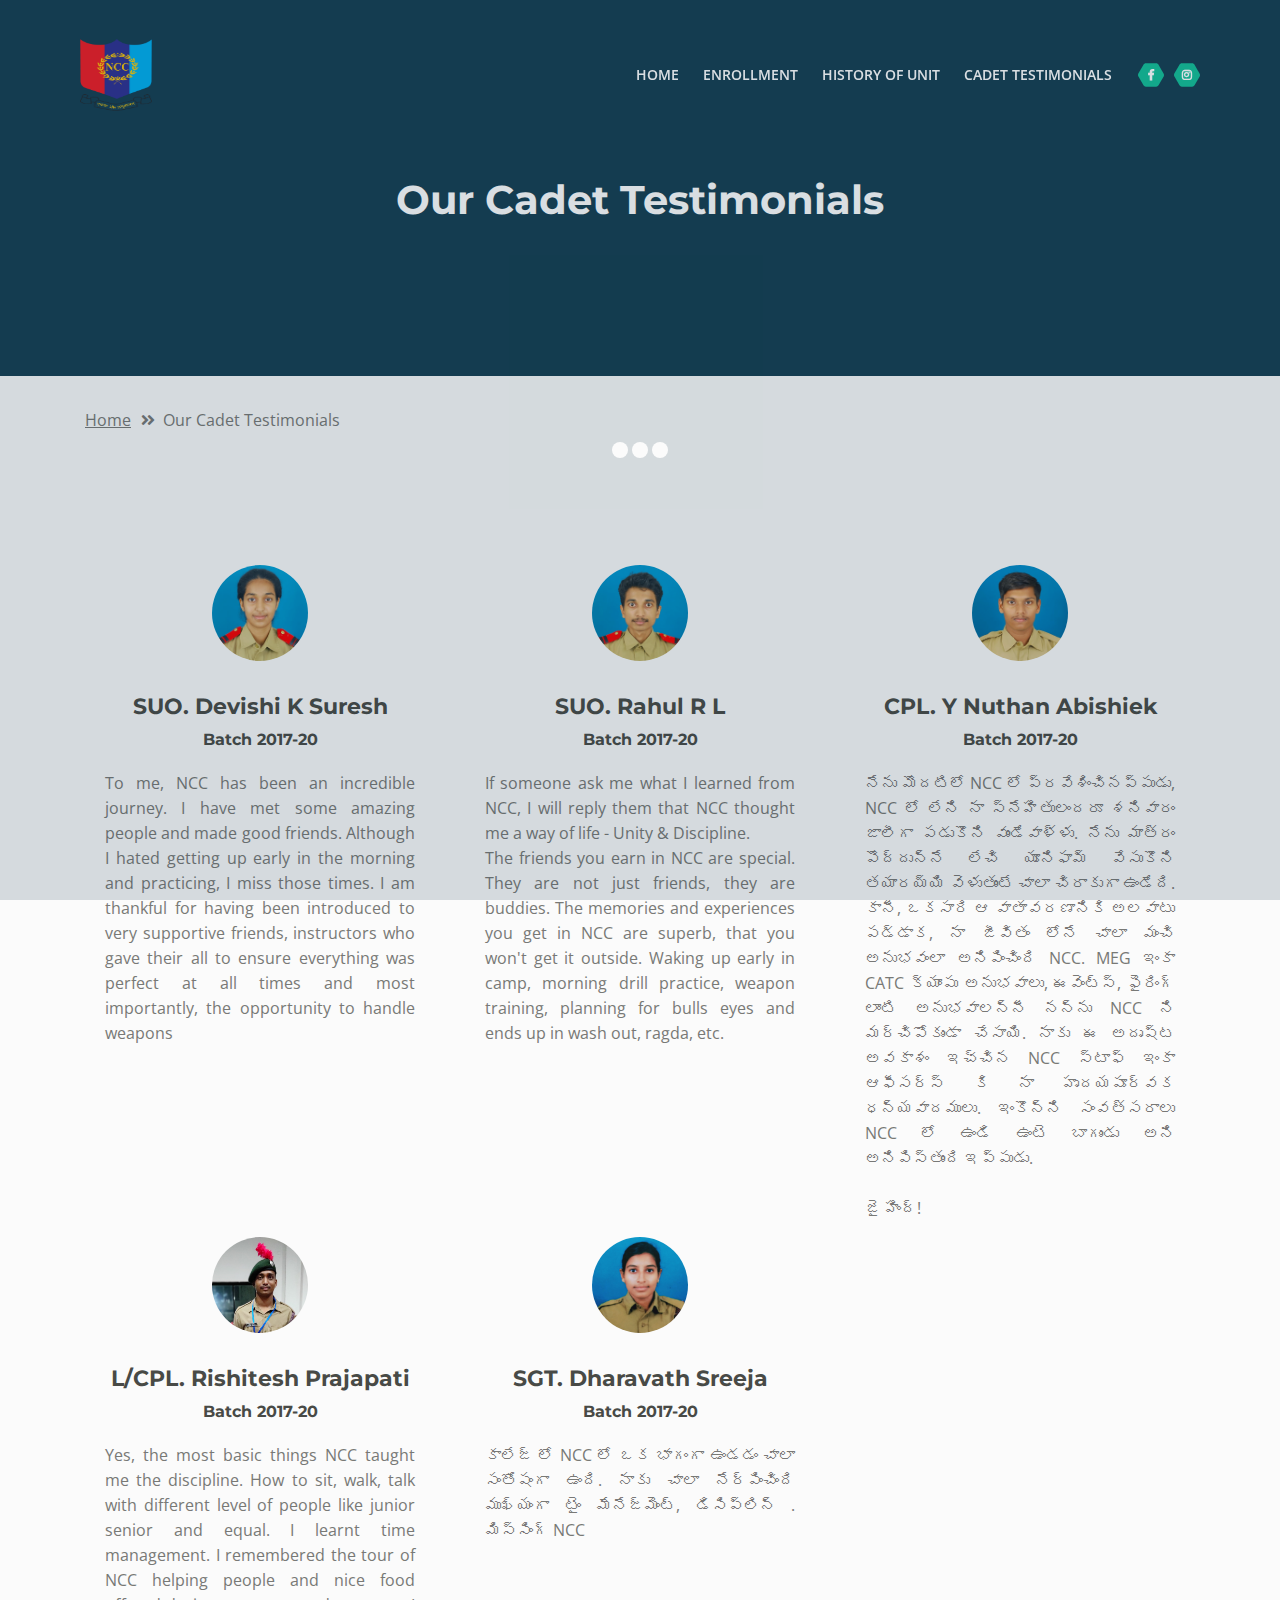
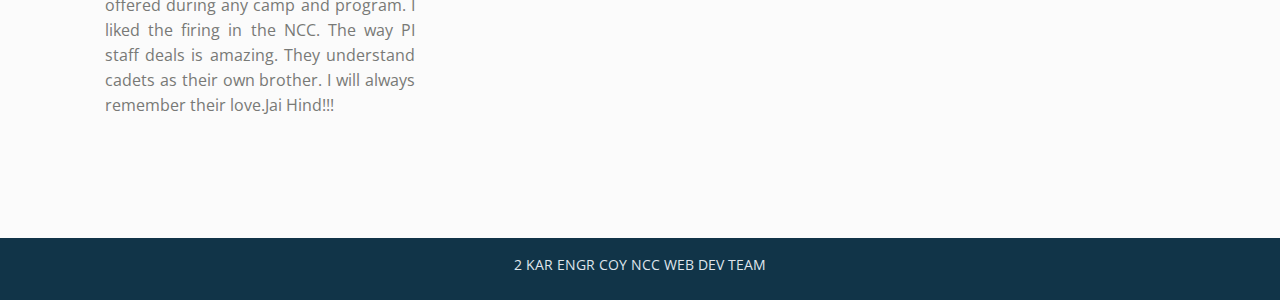
==== Cadet-Testimonials.html @ 1d601ca0 "Saved back again" ====
<!DOCTYPE html>
<html lang="en">
<head>
    <meta charset="utf-8">
    <meta name="viewport" content="width=device-width, initial-scale=1, shrink-to-fit=no">
    
    <!-- SEO Meta Tags -->
    <meta name="description" content="2 KAR ENGR COY NCC is the NCC unit stationed at NITK Surathkal.">
    <meta name="author" content="2 KAR ENGR COY NCC-WEB DEV TEAM">

    <!-- OG Meta Tags to improve the way the post looks when you share the page on LinkedIn, Facebook, Google+ -->
	<meta property="og:site_name" content="" /> <!-- website name -->
	<meta property="og:site" content="" /> <!-- website link -->
	<meta property="og:title" content=""/> <!-- title shown in the actual shared post -->
	<meta property="og:description" content="" /> <!-- description shown in the actual shared post -->
	<meta property="og:image" content="" /> <!-- image link, make sure it's jpg -->
	<meta property="og:url" content="" /> <!-- where do you want your post to link to -->
	<meta property="og:type" content="article" />

    <!-- Website Title -->
    <title>2 KAR ENGR COY NCC</title>
    
    <!-- Styles -->
    <link href="https://fonts.googleapis.com/css?family=Montserrat:500,700&display=swap&subset=latin-ext" rel="stylesheet">
    <link href="https://fonts.googleapis.com/css?family=Open+Sans:400,400i,600&display=swap&subset=latin-ext" rel="stylesheet">
    <link href="css/bootstrap.css" rel="stylesheet">
    <link href="css/fontawesome-all.css" rel="stylesheet">
    <link href="css/swiper.css" rel="stylesheet">
	<link href="css/magnific-popup.css" rel="stylesheet">
	<link href="css/styles.css" rel="stylesheet">
	
	<!-- Favicon  -->
    <link rel="icon" href="images/ncc.png">
</head>
<body data-spy="scroll" data-target=".fixed-top">
    
    <!-- Preloader -->
	<div class="spinner-wrapper">
        <div class="spinner">
            <div class="bounce1"></div>
            <div class="bounce2"></div>
            <div class="bounce3"></div>
        </div>
    </div>
    <!-- end of preloader -->
    

<!-- Navbar -->
    <nav class="navbar navbar-expand-md navbar-dark navbar-custom fixed-top">
        <!-- Text Logo - Use this if you don't have a graphic logo -->
        <!-- <a class="navbar-brand logo-text page-scroll" href="index.html">Aria</a> -->

        <!-- Image Logo -->
        <a class="navbar-brand logo-image" href="index.html"><img src="images/ncc.png" alt="alternative"></a>
        
        <!-- Mobile Menu Toggle Button -->
        <button class="navbar-toggler" type="button" data-toggle="collapse" data-target="#navbarsExampleDefault" aria-controls="navbarsExampleDefault" aria-expanded="false" aria-label="Toggle navigation">
            <span class="navbar-toggler-awesome fas fa-bars"></span>
            <span class="navbar-toggler-awesome fas fa-times"></span>
        </button>
        <!-- end of mobile menu toggle button -->

        <div class="collapse navbar-collapse" id="navbarsExampleDefault">
            <ul class="navbar-nav ml-auto">
                <li class="nav-item">
                    <a class="nav-link page-scroll" href="index.html">HOME </a>
                </li>
 
                
                <li class="nav-item">
                    <a class="nav-link page-scroll" href="https://nccnitk.github.io/pages/enrollment.html">ENROLLMENT</a>
                </li>
                <li class="nav-item">
                    <a class="nav-link page-scroll" href="history.html">HISTORY OF UNIT</a>
                </li>
               
                <li class="nav-item">
                    <a class="nav-link page-scroll" href="Cadet-Testimonials.html">CADET TESTIMONIALS<span class="sr-only">(current)</span></a>
                </li>

            </ul>
          <span class="nav-item social-icons">
                <span class="fa-stack">
                    <a href="https://www.facebook.com/2-Kar-Engr-Coy-NCC-102433731543988/">
                        <span class="hexagon"></span>
                        <i class="fab fa-facebook-f fa-stack-1x"></i>
                    </a>
                </span>
                <span class="fa-stack">
                    <a href="https://instagram.com/2_kar_engr_coy_nitk?igshid=dof2pknwsvzq">
                        <span class="hexagon"></span>
                        <i class="fab fa-instagram fa-stack-1x"></i>
                    </a>
                </span>
            </span>
        </div>
    </nav> <!-- end of navbar -->
    <!-- end of navbar -->


    <!-- Header -->
    <header id="header" class="ex-header">
        <div class="container">
            <div class="row">
                <div class="col-md-12">
                    <h1>Our Cadet Testimonials</h1>
                </div> <!-- end of col -->
            </div> <!-- end of row -->
        </div> <!-- end of container -->
    </header> <!-- end of ex-header -->
    <!-- end of header -->


    <!-- Breadcrumbs -->
    <div class="ex-basic-1">
        <div class="container">
        <div class="row">
        <div class="col-lg-12">
        <div class="breadcrumbs">
        <a href="index.html">Home</a><i class="fa fa-angle-double-right"></i><span>Our Cadet Testimonials</span>
        </div> <!-- end of breadcrumbs -->
        </div> <!-- end of col -->
        </div> <!-- end of row -->
        </div> <!-- end of container -->
        </div> <!-- end of ex-basic-1 -->
        <!-- end of breadcrumbs -->
        <div class = slider>
        <div class="container">
        <div class="row">
        <div class="col-lg-4">
        <div class="swiper-slide">
        <div class="card">
        <img class="card-image" src="images/DEVISHI.jpg" alt="alternative">
        <div class="testimonial-author" style="text-align: center"><h3><br>SUO. Devishi K Suresh</h3></div>
        <div class="testimonial-author" style="text-align: center">Batch 2017-20</div>
        <div class="card-body">
        <div class="testimonial-text" style="text-align: justify"><p>To me, NCC has been an incredible journey. I have met some amazing people and made good friends. Although I hated getting up early in the morning and practicing, I miss those times. I am thankful for having been introduced to very supportive friends, instructors who gave their all to ensure everything was perfect at all times and most importantly, the opportunity to handle weapons</p></div>
        </div>
        </div>
        </div>
        </div><!-- end of col -->
        <div class="col-lg-4">
        <div class="swiper-slide">
        <div class="card">
        <img class="card-image" src="images/RAHUL_R_L-.jpg" alt="alternative">
        <div class="testimonial-author" style="text-align: center"><h3><br>SUO. Rahul R L</h3></div>
        <div class="testimonial-author" style="text-align: center">Batch 2017-20</div>
        <div class="card-body">
        <div class="testimonial-text" style="text-align: justify"><p>If someone ask me what I learned from NCC, I will reply them that NCC thought me a way of life - Unity & Discipline.<br>
        The friends you earn in NCC are special. They are not just friends, they are buddies. The memories and experiences you get in NCC are superb, that you won't get it outside. Waking up early in camp, morning drill practice, weapon training, planning for bulls eyes and ends up in wash out, ragda, etc.</p></div>
        </div>
        </div>
        </div>
        </div>
        <div class="col-lg-4">
        <div class="swiper-slide">
        <div class="card">
        <img class="card-image" src="images/Nuthan%20Abishiek.jpg"ḍ alt="alternative">
        <div class="testimonial-author" style="text-align: center"><h3><br>CPL. Y Nuthan Abishiek</h3></div>
        <div class="testimonial-author" style="text-align: center">Batch 2017-20</div>
        <div class="card-body">
        <div class="testimonial-text" style="text-align: justify"><p>నేను మొదటిలో NCC లో ప్రవేశించినప్పుడు, NCC లో లేని నా స్నేహితులందరూ శనివారం జాలీగా పడుకొని వుండేవాళ్ళు. నేను మాత్రం పొద్దున్నే లేచి యూనిఫామ్ వేసుకొని తయారయ్యి వెళుతుంటే చాలా చిరాకుగా ఉండేది. కానీ, ఒకసారి ఆ వాతావరణానికి అలవాటు పడ్డాక, నా జీవితం లోనే చాలా మంచి అనుభవంలా అనిపించింది NCC. MEG ఇంకా CATC క్యాంపు అనుభవాలు, ఈవెంట్స్, ఫైరింగ్ లాంటి అనుభవాలన్నీ నన్ను NCC ని మర్చిపోకుండా చేసాయి. నాకు ఈ అదృష్ట అవకాశం ఇచ్చిన NCC స్టాఫ్ ఇంకా ఆఫీసర్స్ కి నా హృదయపూర్వక ధన్యవాదములు. ఇంకొన్ని సంవత్సరాలు NCC లో ఉండి ఉంటె బాగుండు అని అనిపిస్తుంది ఇప్పుడు.<br><br>
        
         జై హింద్!</p></div>
        </div>
        </div>
        </div>
        </div>
        <div class="col-lg-4">
        <div class="swiper-slide">
        <div class="card">
        <img class="card-image" src="images/Rishitesh%20Prajapati.jpg" alt="alternative">
        <div class="testimonial-author" style="text-align: center"><h3><br>L/CPL. Rishitesh Prajapati </h3></div>
        <div class="testimonial-author" style="text-align: center">Batch 2017-20</div>
        <div class="card-body">
        <div class="testimonial-text" style="text-align: justify"><p>Yes, the most basic things NCC taught me the discipline. How to sit, walk, talk with different level of people like junior senior and equal. I learnt time management. I remembered the tour of NCC helping people and nice food offered during any camp and program. I liked the firing in the NCC. The way PI staff deals is amazing. They understand cadets as their own brother. I will always remember their love.Jai Hind!!!</p></div>
        </div>
        </div>
        </div>
        </div>
        <div class="col-lg-4">
        <div class="swiper-slide">
        <div class="card">
        <img class="card-image" src="images/Dharavath%20Sreeja.jpg" alt="alternative">
        <div class="testimonial-author" style="text-align: center"><h3><br>SGT. Dharavath Sreeja</h3></div>
        <div class="testimonial-author" style="text-align: center">Batch 2017-20</div>
        <div class="card-body">
        <div class="testimonial-text" style="text-align: justify"><p>కాలేజ్ లో NCC లో ఒక భాగంగా ఉండడం చాలా సంతోషంగా ఉంది. నాకు చాలా నేర్పించింది ముఖ్యంగా టైం మేనేజ్మెంట్, డిసిప్లిన్ . మిస్సింగ్ NCC</p></div>
        </div>
        </div>
        </div>
        </div>
        </div> <!-- enf of row -->
        </div> <!-- end of container -->
        </div>
    <!-- Footer -->
       <!-- Copyright -->
    <div class="copyright">
        <div class="container">
            <div class="row">
                <div class="col-lg-12">
                    <p class="p-small"><a href="cadetpage.html">2 KAR ENGR COY NCC WEB DEV TEAM</a></p>
                </div> <!-- end of col -->
            </div> <!-- enf of row -->
        </div> <!-- end of container -->
    </div> <!-- end of copyright --> 
    <!-- end of copyright -->

    
    <!-- Scripts -->
    <script src="js/jquery.min.js"></script> <!-- jQuery for Bootstrap's JavaScript plugins -->
    <script src="js/popper.min.js"></script> <!-- Popper tooltip library for Bootstrap -->
    <script src="js/bootstrap.min.js"></script> <!-- Bootstrap framework -->
    <script src="js/jquery.easing.min.js"></script> <!-- jQuery Easing for smooth scrolling between anchors -->
    <script src="js/swiper.min.js"></script> <!-- Swiper for image and text sliders -->
    <script src="js/jquery.magnific-popup.js"></script> <!-- Magnific Popup for lightboxes -->
    <script src="js/morphext.min.js"></script> <!-- Morphtext rotating text in the header -->
    <script src="js/isotope.pkgd.min.js"></script> <!-- Isotope for filter -->
    <script src="js/validator.min.js"></script> <!-- Validator.js - Bootstrap plugin that validates forms -->
    <script src="js/scripts.js"></script> <!-- Custom scripts -->
</body>
</html>
---- css/styles.css ----
/* Template: Aria - Business HTML Landing Page Template
   Author: Inovatik
   Created: Jul 2019
   Description: Master CSS file
*/

/*****************************************
Table Of Contents:

01. General Styles
02. Preloader
03. Navigation
04. Header
05. Intro
06. Description
07. Services
08. Details 1
09. Details 2
10. Testimonials
11. Call Me
12. Projects
13. Project Lightboxes
14. Team
15. About
16. Contact
17. Footer
18. Copyright
19. Back To Top Button
20. Extra Pages
21. Media Queries
******************************************/

/*****************************************
Colors:

- Backgrounds - light gray #fbfbfb
- Background - dark blue #153e52
- Backgrounds navbar, footer - dark gray #113448
- Buttons, bullets, icons - green #14bf98
- Headings text - black #484a46
- Body text - gray #787976
- Body text - light gray #dfe5ec
******************************************/


/******************************/
/*     01. General Styles     */
/******************************/
body,
html {
    width: 100%;
	height: 100%;
}

body, p {
	color: #787976; 
	font: 400 1rem/1.5625rem "Open Sans", sans-serif;
}

.p-large {
	font: 400 1.125rem/1.625rem "Open Sans", sans-serif;
}

.p-small {
	font: 400 0.875rem/1.375rem "Open Sans", sans-serif;
}

.p-heading {
	margin-bottom: 3.5rem;
	text-align: center;
}

.li-space-lg li {
	margin-bottom: 0.375rem;
}

.indent {
	padding-left: 1.25rem;
}

h1 {
	color: #484a46;
	font: 700 2.5rem/3rem "Montserrat", sans-serif;
}

h2 {
	color: #484a46;
	font: 700 1.75rem/2.125rem "Montserrat", sans-serif;
}

h3 {
	color: #484a46;
	font: 700 1.375rem/1.75rem "Montserrat", sans-serif;
}

h4 {
	color: #484a46;
	font: 700 1.25rem/1.625rem "Montserrat", sans-serif;
}

h5 {
	color: #484a46;
	font: 700 1.125rem/1.5rem "Montserrat", sans-serif;
}

h6 {
	color: #484a46;
	font: 700 1rem/1.375rem "Montserrat", sans-serif;
}

a {
	color: #787976;
	text-decoration: underline;
}

a:hover {
	color: #787976;
	text-decoration: underline;
}

a.green {
	color: #14bf98;
}

a.white,
.white {
	color: #dfe5ec;
}

.testimonial-text {
	font-style: italic;
}

.testimonial-author {
	font: 700 1rem/1.375rem "Montserrat", sans-serif;
}

strong {
	color: #484a46;
}

.section-title {
	color: #14bf98;
	font: 500 0.8125rem/1.125rem "Montserrat", sans-serif;
}

.btn-solid-reg {
	display: inline-block;
	padding: 1.1875rem 1.875rem 1.1875rem 1.875rem;
	border: 0.125rem solid #14bf98;
	border-radius: 0.25rem;
	background-color: #14bf98;
	color: #fff;
	font: 700 0.75rem/0 "Montserrat", sans-serif;
	text-decoration: none;
	transition: all 0.2s;
}
.btn-solid-regd {
	display: inline-block;
	padding: 1.1875rem 0.175rem 1.1875rem 0.175rem;
	border: 0.25rem solid #14bf98;
	border-radius: 0.25rem;
	background-color:#14bf98;
	color: rgb(57, 130, 240);
	font: 700 0.75rem/0 "Montserrat", sans-serif;
	text-decoration: none;
	transition: all 0.2s;
	
}
.btn-solid-regd1:hover {
	background-color: transparent;
	color: #14bf98;
	text-decoration: none;
}
.btn-solid-regd1 {
	display: inline-block;
	padding: 1.1875rem 0.175rem 1.1875rem 0.175rem;
	border: 0.25rem solid #14bf98;
	border-radius: 0.25rem;
	background-color:#14bf98;
	color: rgb(57, 130, 240);
	font: 700 0.75rem/0 "Montserrat", sans-serif;
	text-decoration: none;
	transition: all 0.2s;
	
}
btn-solid-regd2 {
	display: inline-block;
	padding: 1.1875rem 0.175rem 1.1875rem 0.175rem;
	border: 0.25rem solid #14bf98;
	border-radius: 0.25rem;
	background-color:#14bf98;
	color: rgb(57, 130, 240);
	font: 700 0.75rem/0 "Montserrat", sans-serif;
	text-decoration: none;
	transition: all 0.2s;
	
}
.btn-solid-regd2:hover {
	background-color: transparent;
	color: #14bf98;
	text-decoration: none;
}
.btn-solid-regd {
	display: inline-block;
	padding: 0rem 0.175rem 1.1875rem 0.175rem;
	border: 0.25rem solid #14bf98;
	border-radius: 0.25rem;
	background-color:#14bf98;
	color: rgb(57, 130, 240);
	font: 700 0.75rem/0 "Montserrat", sans-serif;
	text-decoration: none;
	transition: all 0.2s;
	
}
.btn-solid-regd:hover {
	background-color: transparent;
	color: #14bf98;
	text-decoration: none;
}
.btn-solid-reg:hover {
	background-color: transparent;
	color: #14bf98;
	text-decoration: none;
}

.btn-solid-lg {
	display: inline-block;
	padding: 1.375rem 2.125rem 1.375rem 2.125rem;
	border: 0.125rem solid #14bf98;
	border-radius: 0.25rem;
	background-color: #14bf98;
	color: #fff;
	font: 700 0.75rem/0 "Montserrat", sans-serif;
	text-decoration: none;
	transition: all 0.2s;
}

.btn-solid-lg:hover {
	background-color: transparent;
	color: #14bf98;
	text-decoration: none;
}

.btn-outline-reg {
	display: inline-block;
	padding: 1.1875rem 1.875rem 1.1875rem 1.875rem;
	border: 0.125rem solid #787976;
	border-radius: 0.25rem;
	background-color: transparent;
	color: #787976;
	font: 700 0.75rem/0 "Montserrat", sans-serif;
	text-decoration: none;
	transition: all 0.2s;
}

.btn-outline-reg:hover {
	background-color: #787976;
	color: #fff;
	text-decoration: none;
}

.btn-outline-lg {
	display: inline-block;
	padding: 1.375rem 2.125rem 1.375rem 2.125rem;
	border: 0.125rem solid #787976;
	border-radius: 0.25rem;
	background-color: transparent;
	color: #787976;
	font: 700 0.75rem/0 "Montserrat", sans-serif;
	text-decoration: none;
	transition: all 0.2s;
}

.btn-outline-lg:hover {
	background-color: #787976;
	color: #fff;
	text-decoration: none;
}

.btn-outline-sm {
	display: inline-block;
	padding: 1rem 1.625rem 0.9375rem 1.625rem;
	border: 0.125rem solid #787976;
	border-radius: 0.25rem;
	background-color: transparent;
	color: #787976;
	font: 700 0.75rem/0 "Montserrat", sans-serif;
	text-decoration: none;
	transition: all 0.2s;
}

.btn-outline-sm:hover {
	background-color: #787976;
	color: #fff;
	text-decoration: none;
}

.form-group {
	position: relative;
	margin-bottom: 1.25rem;
}

.form-group.has-error.has-danger {
	margin-bottom: 0.625rem;
}

.form-group.has-error.has-danger .help-block.with-errors ul {
	margin-top: 0.375rem;
}

.label-control {
	position: absolute;
	top: 0.8125rem;
	left: 1.375rem;
	color: #787976;
	opacity: 1;
	font: 400 0.875rem/1.375rem "Open Sans", sans-serif;
	cursor: text;
	transition: all 0.2s ease;
}

/* IE10+ hack to solve lower label text position compared to the rest of the browsers */
@media screen and (-ms-high-contrast: active), screen and (-ms-high-contrast: none) {  
	.label-control {
		top: 0.9375rem;
	}
}

.form-control-input:focus + .label-control,
.form-control-input.notEmpty + .label-control,
.form-control-textarea:focus + .label-control,
.form-control-textarea.notEmpty + .label-control {
	top: 0.125rem;
	opacity: 1;
	font-size: 0.75rem;
	font-weight: 500;
}

.form-control-input,
.form-control-select {
	display: block; /* needed for proper display of the label in Firefox, IE, Edge */
	width: 100%;
	padding-top: 1.25rem;
	padding-bottom: 0.25rem;
	padding-left: 1.3125rem;
	border: 1px solid #dadada;
	border-radius: 0.25rem;
	background-color: #fff;
	color: #787976;
	font: 400 0.875rem/1.375rem "Open Sans", sans-serif;
	transition: all 0.2s;
	-webkit-appearance: none; /* removes inner shadow on form inputs on ios safari */
}

.form-control-select {
	padding-top: 0.5rem;
	padding-bottom: 0.5rem;
	height: 3rem;
}

/* IE10+ hack to solve lower label text position compared to the rest of the browsers */
@media screen and (-ms-high-contrast: active), screen and (-ms-high-contrast: none) {  
	.form-control-input {
		padding-top: 1.25rem;
		padding-bottom: 0.75rem;
		line-height: 1.75rem;
	}

	.form-control-select {
		padding-top: 0.875rem;
		padding-bottom: 0.75rem;
		height: 3.125rem;
		line-height: 2.125rem;
	}
}

select {
    /* you should keep these first rules in place to maintain cross-browser behavior */
    -webkit-appearance: none;
	-moz-appearance: none;
	-ms-appearance: none;
    -o-appearance: none;
    appearance: none;
    background-image: url('../images/down-arrow.png');
    background-position: 96% 50%;
    background-repeat: no-repeat;
    outline: none;
}

select::-ms-expand {
    display: none; /* removes the ugly default down arrow on select form field in IE11 */
}

.form-control-textarea {
	display: block; /* used to eliminate a bottom gap difference between Chrome and IE/FF */
	width: 100%;
	height: 8rem; /* used instead of html rows to normalize height between Chrome and IE/FF */
	padding-top: 1.25rem;
	padding-left: 1.3125rem;
	border: 1px solid #dadada;
	border-radius: 0.25rem;
	background-color: #fff;
	color: #787976;
	font: 400 1rem/1.5625rem "Open Sans", sans-serif;
	transition: all 0.2s;
}

.form-control-input:focus,
.form-control-select:focus,
.form-control-textarea:focus {
	border: 1px solid #a1a1a1;
	outline: none; /* Removes blue border on focus */
}

.form-control-input:hover,
.form-control-select:hover,
.form-control-textarea:hover {
	border: 1px solid #a1a1a1;
}

.checkbox {
	font: 400 0.875rem/1.375rem "Open Sans", sans-serif;
}

input[type='checkbox'] {
	vertical-align: -15%;
	margin-right: 0.375rem;
}

/* IE10+ hack to raise checkbox field position compared to the rest of the browsers */
@media screen and (-ms-high-contrast: active), screen and (-ms-high-contrast: none) {  
	input[type='checkbox'] {
		vertical-align: -9%;
	}
}

.form-control-submit-button {
	display: inline-block;
	width: 100%;
	height: 3.125rem;
	border: 0.125rem solid #14bf98;
	border-radius: 0.25rem;
	background-color: #14bf98;
	color: #fff;
	font: 700 0.75rem/1.75rem "Montserrat", sans-serif;
	cursor: pointer;
	transition: all 0.2s;
}

.form-control-submit-button:hover {
	background-color: transparent;
	color: #14bf98;
}

/* Form Success And Error Message Formatting */
#lmsgSubmit.h3.text-center.tada.animated,
#cmsgSubmit.h3.text-center.tada.animated,
#pmsgSubmit.h3.text-center.tada.animated,
#lmsgSubmit.h3.text-center,
#cmsgSubmit.h3.text-center,
#pmsgSubmit.h3.text-center {
	display: block;
	margin-bottom: 0;
	color: #b93636;
	font: 400 1.125rem/1rem "Open Sans", sans-serif;
}

.help-block.with-errors .list-unstyled {
	color: #787976;
	font-size: 0.75rem;
	line-height: 1.125rem;
	text-align: left;
}

.help-block.with-errors ul {
	margin-bottom: 0;
}
/* end of form success and error message formatting */

/* Form Success And Error Message Animation - Animate.css */
@-webkit-keyframes tada {
	from {
		-webkit-transform: scale3d(1, 1, 1);
		-ms-transform: scale3d(1, 1, 1);
		transform: scale3d(1, 1, 1);
	}
	10%, 20% {
		-webkit-transform: scale3d(.9, .9, .9) rotate3d(0, 0, 1, -3deg);
		-ms-transform: scale3d(.9, .9, .9) rotate3d(0, 0, 1, -3deg);
		transform: scale3d(.9, .9, .9) rotate3d(0, 0, 1, -3deg);
	}
	30%, 50%, 70%, 90% {
		-webkit-transform: scale3d(1.1, 1.1, 1.1) rotate3d(0, 0, 1, 3deg);
		-ms-transform: scale3d(1.1, 1.1, 1.1) rotate3d(0, 0, 1, 3deg);
		transform: scale3d(1.1, 1.1, 1.1) rotate3d(0, 0, 1, 3deg);
	}
	40%, 60%, 80% {
		-webkit-transform: scale3d(1.1, 1.1, 1.1) rotate3d(0, 0, 1, -3deg);
		-ms-transform: scale3d(1.1, 1.1, 1.1) rotate3d(0, 0, 1, -3deg);
		transform: scale3d(1.1, 1.1, 1.1) rotate3d(0, 0, 1, -3deg);
	}
	to {
		-webkit-transform: scale3d(1, 1, 1);
		-ms-transform: scale3d(1, 1, 1);
		transform: scale3d(1, 1, 1);
	}
}

@keyframes tada {
	from {
		-webkit-transform: scale3d(1, 1, 1);
		-ms-transform: scale3d(1, 1, 1);
		transform: scale3d(1, 1, 1);
	}
	10%, 20% {
		-webkit-transform: scale3d(.9, .9, .9) rotate3d(0, 0, 1, -3deg);
		-ms-transform: scale3d(.9, .9, .9) rotate3d(0, 0, 1, -3deg);
		transform: scale3d(.9, .9, .9) rotate3d(0, 0, 1, -3deg);
	}
	30%, 50%, 70%, 90% {
		-webkit-transform: scale3d(1.1, 1.1, 1.1) rotate3d(0, 0, 1, 3deg);
		-ms-transform: scale3d(1.1, 1.1, 1.1) rotate3d(0, 0, 1, 3deg);
		transform: scale3d(1.1, 1.1, 1.1) rotate3d(0, 0, 1, 3deg);
	}
	40%, 60%, 80% {
		-webkit-transform: scale3d(1.1, 1.1, 1.1) rotate3d(0, 0, 1, -3deg);
		-ms-transform: scale3d(1.1, 1.1, 1.1) rotate3d(0, 0, 1, -3deg);
		transform: scale3d(1.1, 1.1, 1.1) rotate3d(0, 0, 1, -3deg);
	}
	to {
		-webkit-transform: scale3d(1, 1, 1);
		-ms-transform: scale3d(1, 1, 1);
		transform: scale3d(1, 1, 1);
	}
}

.tada {
	-webkit-animation-name: tada;
	animation-name: tada;
}

.animated {
	-webkit-animation-duration: 1s;
	animation-duration: 1s;
	-webkit-animation-fill-mode: both;
	animation-fill-mode: both;
}
/* end of form success and error message animation - Animate.css */

/* Fade-move Animation For Lightbox - Magnific Popup */
/* at start */
.my-mfp-slide-bottom .zoom-anim-dialog {
	opacity: 0;
	transition: all 0.2s ease-out;
	-webkit-transform: translateY(-1.25rem) perspective(37.5rem) rotateX(10deg);
	-ms-transform: translateY(-1.25rem) perspective(37.5rem) rotateX(10deg);
	transform: translateY(-1.25rem) perspective(37.5rem) rotateX(10deg);
}

/* animate in */
.my-mfp-slide-bottom.mfp-ready .zoom-anim-dialog {
	opacity: 1;
	-webkit-transform: translateY(0) perspective(37.5rem) rotateX(0); 
	-ms-transform: translateY(0) perspective(37.5rem) rotateX(0); 
	transform: translateY(0) perspective(37.5rem) rotateX(0); 
}

/* animate out */
.my-mfp-slide-bottom.mfp-removing .zoom-anim-dialog {
	opacity: 0;
	-webkit-transform: translateY(-0.625rem) perspective(37.5rem) rotateX(10deg); 
	-ms-transform: translateY(-0.625rem) perspective(37.5rem) rotateX(10deg); 
	transform: translateY(-0.625rem) perspective(37.5rem) rotateX(10deg); 
}

/* dark overlay, start state */
.my-mfp-slide-bottom.mfp-bg {
	opacity: 0;
	transition: opacity 0.2s ease-out;
}

/* animate in */
.my-mfp-slide-bottom.mfp-ready.mfp-bg {
	opacity: 0.8;
}
/* animate out */
.my-mfp-slide-bottom.mfp-removing.mfp-bg {
	opacity: 0;
}
/* end of fade-move animation for lightbox - magnific popup */

/* Fade Animation For Image Slider - Magnific Popup */
@-webkit-keyframes fadeIn {
	from {
		opacity: 0;
	}
	to {
		opacity: 1;
	}
}

@keyframes fadeIn {
	from {
		opacity: 0;
	}
	to {
		opacity: 1;
	}
}

.fadeIn {
	-webkit-animation: fadeIn 0.6s;
	animation: fadeIn 0.6s;
}

@-webkit-keyframes fadeOut {
	from {
		opacity: 1;
	}
	to {
		opacity: 0;
	}
}

@keyframes fadeOut {
	from {
		opacity: 1;
	}
	to {
		opacity: 0;
	}
}

.fadeOut {
	-webkit-animation: fadeOut 0.8s;
	animation: fadeOut 0.8s;
}
/* end of fade animation for image slider - magnific popup */


/*************************/
/*     02. Preloader     */
/*************************/
.spinner-wrapper {
	position: fixed;
	z-index: 999999;
	top: 0;
	right: 0;
	bottom: 0;
	left: 0;
	background: #113448;
}

.spinner {
	position: absolute;
	top: 50%; /* centers the loading animation vertically one the screen */
	left: 50%; /* centers the loading animation horizontally one the screen */
	width: 3.75rem;
	height: 1.25rem;
	margin: -0.625rem 0 0 -1.875rem; /* is width and height divided by two */ 
	text-align: center;
}

.spinner > div {
	display: inline-block;
	width: 1rem;
	height: 1rem;
	border-radius: 100%;
	background-color: #fff;
	-webkit-animation: sk-bouncedelay 1.4s infinite ease-in-out both;
	animation: sk-bouncedelay 1.4s infinite ease-in-out both;
}

.spinner .bounce1 {
	-webkit-animation-delay: -0.32s;
	animation-delay: -0.32s;
}

.spinner .bounce2 {
	-webkit-animation-delay: -0.16s;
	animation-delay: -0.16s;
}

@-webkit-keyframes sk-bouncedelay {
	0%, 80%, 100% { -webkit-transform: scale(0); }
	40% { -webkit-transform: scale(1.0); }
}

@keyframes sk-bouncedelay {
	0%, 80%, 100% { 
		-webkit-transform: scale(0);
		-ms-transform: scale(0);
		transform: scale(0);
	} 40% { 
		-webkit-transform: scale(1.0);
		-ms-transform: scale(1.0);
		transform: scale(1.0);
	}
}


/**************************/
/*     03. Navigation     */
/**************************/
.navbar-custom {
	padding-top: 0.375rem;
	padding-bottom: 0.375rem;
	background-color: #113448;
	box-shadow: 0 0.0625rem 0.375rem 0 rgba(0, 0, 0, 0.1);
	font: 600 0.875rem/0.875rem "Open Sans", sans-serif;
	transition: all 0.2s;
}

.navbar-custom .navbar-brand {
	font-size: 0;
}

.navbar-custom .navbar-brand.logo-image img {
    width: 4.5rem;
	height: 4.5rem;
	-webkit-backface-visibility: hidden;
}

.navbar-custom .navbar-brand.logo-text {
	margin-top: 0.25rem;
	margin-bottom: 0.25rem;
	font: 700 2.25rem/1.5rem "Montserrat", sans-serif;
	color: #fff;
	text-decoration: none;
}

.navbar-custom .navbar-nav {
	margin-top: 0.75rem;
	margin-bottom: 0.5rem;
}

.navbar-custom .nav-item .nav-link {
	padding: 0.625rem 0.75rem 0.625rem 0.75rem;
	color: #fff;
	text-decoration: none;
	transition: all 0.2s ease;
}

.navbar-custom .nav-item .nav-link:hover,
.navbar-custom .nav-item .nav-link.active {
	color: #14bf98;
}

/* Dropdown Menu */
.navbar-custom .dropdown:hover > .dropdown-menu {
	display: block; /* this makes the dropdown menu stay open while hovering it */
	min-width: auto;
	animation: fadeDropdown 0.2s; /* required for the fade animation */
}

@keyframes fadeDropdown {
    0% {
        opacity: 0;
    }

    100% {
        opacity: 1;
    }
}

.navbar-custom .dropdown-toggle:focus { /* removes dropdown outline on focus  */
	outline: 0;
}

.navbar-custom .dropdown-menu {
	margin-top: 0;
	border: none;
	border-radius: 0.25rem;
	background-color: #113448;
}

.navbar-custom .dropdown-item {
	color: #fff;
	text-decoration: none;
}

.navbar-custom .dropdown-item:hover {
	background-color: #113448;
}

.navbar-custom .dropdown-item .item-text {
	font: 600 0.875rem/0.875rem "Open Sans", sans-serif;
}

.navbar-custom .dropdown-item:hover .item-text {
	color: #14bf98;
}

.navbar-custom .dropdown-items-divide-hr {
	width: 100%;
	height: 1px;
	margin: 0.75rem auto 0.75rem auto;
	border: none;
	background-color: #b5bcc4;
	opacity: 0.2;
}
/* end of dropdown menu */

.navbar-custom .social-icons {
	display: none;
}

.navbar-custom .navbar-toggler {
	border: none;
	color: #fff;
	font-size: 2rem;
}

.navbar-custom button[aria-expanded='false'] .navbar-toggler-awesome.fas.fa-times{
	display: none;
}

.navbar-custom button[aria-expanded='false'] .navbar-toggler-awesome.fas.fa-bars{
	display: inline-block;
}

.navbar-custom button[aria-expanded='true'] .navbar-toggler-awesome.fas.fa-bars{
	display: none;
}

.navbar-custom button[aria-expanded='true'] .navbar-toggler-awesome.fas.fa-times{
	display: inline-block;
	margin-right: 0.125rem;
}


/*********************/
/*    04. Header     */
/*********************/
.header {
	background: linear-gradient(rgba(0, 0, 0, 0.3), rgba(0, 0, 0, 0.5)), url('../images/slider1.JPG') center center no-repeat;
	background-size: cover;
}

.header .header-content {
	padding-top: 8rem;
	padding-bottom: 2.125rem;
	text-align: center;
}

.header .text-container {
	margin-bottom: 3rem;
}

.header h1 {
	margin-bottom: 0.5rem;
	color: #fff;
}

.header .p-large {
	margin-bottom: 2rem;
	color: #dfe5ec;
}

.header .btn-solid-lg {
	margin-right: 0.5rem;
	margin-bottom: 1.25rem;
}


/*********************/
/*     05. Intro     */
/*********************/
.basic-1 {
	padding-top: 6.5rem;
	padding-bottom: 3rem;
}

.basic-1 .text-container {
	margin-bottom: 3rem;
    text-align: justify;
}

.basic-1 .section-title {
	margin-bottom: 0.5rem;
}

.basic-1 h2 {
	margin-bottom: 0.375rem;
}

.basic-1 .testimonial-author {
	color: #484a46;
}

/* Hover Animation */
.basic-1 .image-container {
	overflow: hidden;
	border-radius: 0.25rem;
}

.basic-1 .image-container img {
    margin: 0;
	border-radius: 0.25rem;
	transition: all 0.3s;
}

.basic-1 .image-container:hover img {
	-moz-transform: scale(1.15);
	-webkit-transform: scale(1.15);
	transform: scale(1.15);
} 
/* end of hover animation */

/* FontAwesome for working BootSnippet :> */

@import url('https://maxcdn.bootstrapcdn.com/font-awesome/4.7.0/css/font-awesome.min.css');
#team {
    background: #eee !important;
}

.btn-primary:hover,
.btn-primary:focus {
    background-color: #108d6f;
    border-color: #108d6f;
    box-shadow: none;
    outline: none;
}

.btn-primary {
    color: #fff;
    background-color: #007b5e;
    border-color: #007b5e;
}

section {
    padding: 60px 0;
}

section .section-title {
    text-align: center;
    color: #007b5e;
    margin-bottom: 50px;
    text-transform: uppercase;
}

#team .card {
    border: none;
    background: #ffffff;
}

.image-flip:hover .backside,
.image-flip.hover .backside {
    -webkit-transform: rotateY(0deg);
    -moz-transform: rotateY(0deg);
    -o-transform: rotateY(0deg);
    -ms-transform: rotateY(0deg);
    transform: rotateY(0deg);
    border-radius: .25rem;
}

.image-flip:hover .frontside,
.image-flip.hover .frontside {
    -webkit-transform: rotateY(180deg);
    -moz-transform: rotateY(180deg);
    -o-transform: rotateY(180deg);
    transform: rotateY(180deg);
}

.mainflip {
    -webkit-transition: 1s;
    -webkit-transform-style: preserve-3d;
    -ms-transition: 1s;
    -moz-transition: 1s;
    -moz-transform: perspective(1000px);
    -moz-transform-style: preserve-3d;
    -ms-transform-style: preserve-3d;
    transition: 1s;
    transform-style: preserve-3d;
    position: relative;
}

.frontside {
    position: relative;
    -webkit-transform: rotateY(0deg);
    -ms-transform: rotateY(0deg);
    z-index: 2;
    margin-bottom: 30px;
}

.backside {
    position: absolute;
    top: 0;
    left: 0;
    background: white;
    -webkit-transform: rotateY(-180deg);
    -moz-transform: rotateY(-180deg);
    -o-transform: rotateY(-180deg);
    -ms-transform: rotateY(-180deg);
    transform: rotateY(-180deg);
    -webkit-box-shadow: 5px 7px 9px -4px rgb(158, 158, 158);
    -moz-box-shadow: 5px 7px 9px -4px rgb(158, 158, 158);
    box-shadow: 5px 7px 9px -4px rgb(158, 158, 158);
}

.frontside,
.backside {
    -webkit-backface-visibility: hidden;
    -moz-backface-visibility: hidden;
    -ms-backface-visibility: hidden;
    backface-visibility: hidden;
    -webkit-transition: 1s;
    -webkit-transform-style: preserve-3d;
    -moz-transition: 1s;
    -moz-transform-style: preserve-3d;
    -o-transition: 1s;
    -o-transform-style: preserve-3d;
    -ms-transition: 1s;
    -ms-transform-style: preserve-3d;
    transition: 1s;
    transform-style: preserve-3d;
}
.no-bold{
                    font-weight: 200;
}

.backside .card a {
    font-size: 18px;
    color: #007b5e !important;
}

.frontside .card .card-title,
.backside .card .card-title {
    color: #007b5e !important;
}

.frontside .card .card-body img {
    width: 120px;
    height: 120px;
    border-radius: 50%;
}
/***************************/
/*     06. Description     */
/***************************/
.cards-1 {
	padding-top: 3rem;
	padding-bottom: 2.875rem;
}

.cards-1 .card {
	margin-bottom: 2.5rem;
	border: none;
	text-align: center;
}

.cards-1 .fa-stack {
	width: 6rem;
	height: 6rem;
	margin-right: auto;
	margin-bottom: 1rem;
	margin-left: auto;
	line-height: 6rem;
	text-align: left;
}

.cards-1 .fa-stack .hexagon {
	position: absolute;
	width: 6rem;
	height: 6rem;
	background: url('../images/hexagon-green.svg') center center no-repeat;
	background-size: 6rem 6rem;
}

.cards-1 .fa-stack-1x {
	color: #fff;
	font-size: 2rem;
}

.cards-1 .card-body {
	padding: 0;
}

.cards-1 .card-title {
	margin-bottom: 0.625rem;
}


/************************/
/*     07. Services     */
/************************/
.cards-2 {
	padding-top: 6.625rem;	
	padding-bottom: 1.25rem;	
	background-color: #fbfbfb;
}

.cards-2 .section-title {
	margin-bottom: 0.5rem;
	text-align: center;
}

.cards-2 h2 {
	margin-bottom: 3.25rem;
	text-align: center;
}

.cards-2 .card {
	margin-bottom: 5.625rem;
	border: none;
	background-color: transparent;
}

.cards-2 .card-image img {
	border-top-left-radius: 0.375rem;
	border-top-right-radius: 0.375rem;
}

.cards-2 .card-body {
	padding: 2.25rem 2rem 2.125rem 2rem;
	border: 1px solid #ebe8e8;
	border-bottom-left-radius: 0.375rem;
	border-bottom-right-radius: 0.375rem;
	background-color: #fff;
}

.cards-2 h3 {
	margin-bottom: 0.75rem;
	text-align: center;
}

.cards-2 .list-unstyled {
	margin-bottom: 1.5rem;
}

.cards-2 .list-unstyled .fas {
	color: #14bf98;
	font-size: 0.5rem;
	line-height: 1.375rem;
}

.cards-2 .list-unstyled .media-body {
	margin-left: 0.625rem;
}

.cards-2 .price {
	margin-bottom: 0.25rem;
	color: #484a46;
	font: 700 1rem/1.5rem "Montserrat", sans-serif;
	text-align: center;
}

.cards-2 .price span {
	color: #14bf98;
}

.cards-2 .button-container {
	margin-top: -1.375rem;
	text-align: center;
}

.cards-2 .btn-solid-reg:hover {
	background-color: #fff;
}


/*************************/
/*     08. Details 1     */
/*************************/
.accordion .area-1 {
	height: 27rem;
	background: url('../images/firing.jpg') center center no-repeat;
	background-size: cover;
}

.accordion .accordion-container {
	max-width: 90%;
	margin-right: auto;
	margin-left: auto;
	padding-top: 6.375rem;
	padding-bottom: 1.5rem;
}

.accordion h2 {
	margin-bottom: 1.625rem;
}

.accordion .item {
	margin-bottom: 2rem;
}

.accordion h4 {
	margin-bottom: 0;
}

.accordion span[aria-expanded="true"] .circle-numbering,
.accordion span[aria-expanded="false"] .circle-numbering {
	display: inline-block;
	width: 2.25rem;
	height: 2.25rem;
	margin-right: 0.875rem;
	border: 0.125rem solid #14bf98;
	border-radius: 50%;
	background-color: #14bf98;
	color: #fff;
	font: 700 1rem/2.125rem "Montserrat", sans-serif;
	text-align: center;
	vertical-align: middle;
	cursor: pointer;
	transition: all 0.2s ease;
}

.accordion span[aria-expanded="false"] .circle-numbering {
	border: 0.125rem solid #484a46;
	background-color: transparent;
	color: #484a46;
}

.accordion .item:hover span[aria-expanded="false"] .circle-numbering {
	border: 0.125rem solid #14bf98;
	color: #14bf98;
}

.accordion .accordion-title {
	display: inline-block;
	width: 70%;
	margin-top: 0.125rem;
	margin-bottom: 0.25rem;
	color: #484a46;
	font: 700 1.25rem/1.75rem "Montserrat", sans-serif;
	vertical-align: middle;
	cursor: pointer;
	transition: all 0.2s ease;
}

.accordion .item:hover .accordion-title {
	color: #14bf98;
}

.accordion span[aria-expanded="true"] .accordion-title {
	color: #14bf98;
}

.accordion .accordion-body {
	margin-left: 3.125rem;
}


/*************************/
/*     09. Details 2     */
/*************************/
.tabs .tabs-container {
	max-width: 90%;
	margin-right: auto;
	margin-left: auto;
	padding-top: 2rem;
	padding-bottom: 5.75rem;
}

.tabs .nav-tabs {
	justify-content: center;
	margin-bottom: 1.125rem;
	border-bottom: none;
}

.tabs .nav-link {
	margin-right: 1.625rem;
	margin-bottom: 0.875rem;
	padding: 0;
	border: none;
	border-radius: 0.25rem;
	color: #c1cace;
	font: 700 1.375rem/1.375rem "Montserrat", sans-serif;
	text-decoration: none;
	transition: all 0.2s ease;
}

.tabs .nav-link:hover,
.tabs .nav-link.active {
	color: #14bf98;
}

.tabs .nav-link .fas {
	margin-right: 0.125rem;
	font-size: 0.875rem;
	vertical-align: 20%;
}

.tabs #tab-1 .progress-container {
	margin-top: 1.5rem;
}

.tabs #tab-1 .progress-container .title {
	margin-bottom: 0.25rem;
	color: #484a46;
	font: 600 0.875rem/1.25rem "Open Sans", sans-serif;
}

.tabs #tab-1 .progress {
	height: 1.375rem;
	margin-bottom: 1.125rem;
	border-radius: 0.125rem;
	background-color: #f9fafc;
}

.tabs #tab-1 .progress-bar {
	display: block;
	padding-left: 1.5rem;
	border-radius: 0.125rem;
	background: linear-gradient(to bottom right, #14bf98, #1bd1a7);
}

.tabs #tab-1 .progress-bar.first {
	width: 100%;
}

.tabs #tab-1 .progress-bar.second {
	width: 75%;
}

.tabs #tab-1 .progress-bar.third {
	width: 90%;
}

.tabs #tab-2 .list-unstyled {
	margin-top: 1.75rem;
	margin-bottom: 0;
	vertical-align: top;
}

.tabs #tab-2 .list-unstyled .media {
	margin-bottom: 2rem;
}

.tabs #tab-2 .list-unstyled .media-bullet {
	color: #14bf98;
	font-weight: 600;
	font-size: 2rem;
	line-height: 2rem;
}

.tabs #tab-2 .list-unstyled .media-body {
	margin-left: 0.875rem;
}

.tabs #tab-3 .list-unstyled .fas {
	color: #14bf98;
	font-size: 0.5rem;
	line-height: 1.375rem;
}

.tabs #tab-3 .list-unstyled .media-body {
	margin-left: 0.625rem;
}

.tabs #tab-3 .list-unstyled {
	margin-bottom: 1.75rem;
}

.tabs .area-2 {
	height: 27rem;
	background: url('../images/meg.jpg') center center no-repeat;
	background-size: cover;
}


/****************************/
/*     10. Testimonials     */
/****************************/
.slider {
	padding-top: 6.375rem;
	padding-bottom: 6.5rem;
	background-color: #fbfbfb;
}

.slider h2 {
	margin-bottom: 0.75rem;
	text-align: center;
}

.slider .slider-container {
	position: relative;
}

.slider .swiper-container {
	position: static;
	width: 90%;
	text-align: center;
}

.slider .swiper-button-prev:focus,
.slider .swiper-button-next:focus {
	/* even if you can't see it chrome you can see it on mobile device */
	outline: none;
}

.slider .swiper-button-prev {
	left: -0.5rem;
	background-image: url("data:image/svg+xml;charset=utf-8,%3Csvg%20xmlns%3D'http%3A%2F%2Fwww.w3.org%2F2000%2Fsvg'%20viewBox%3D'0%200%2028%2044'%3E%3Cpath%20d%3D'M0%2C22L22%2C0l2.1%2C2.1L4.2%2C22l19.9%2C19.9L22%2C44L0%2C22L0%2C22L0%2C22z'%20fill%3D'%23787976'%2F%3E%3C%2Fsvg%3E");
	background-size: 1.125rem 1.75rem;
}

.slider .swiper-button-next {
	right: -0.5rem;
	background-image: url("data:image/svg+xml;charset=utf-8,%3Csvg%20xmlns%3D'http%3A%2F%2Fwww.w3.org%2F2000%2Fsvg'%20viewBox%3D'0%200%2028%2044'%3E%3Cpath%20d%3D'M27%2C22L27%2C22L5%2C44l-2.1-2.1L22.8%2C22L2.9%2C2.1L5%2C0L27%2C22L27%2C22z'%20fill%3D'%23787976'%2F%3E%3C%2Fsvg%3E");
	background-size: 1.125rem 1.75rem;
}

.slider .card {
	position: relative;
	border: none;
	background-color: transparent;
}

.slider .card-image {
	width: 6rem;
	height: 6rem;
	margin-right: auto;
	margin-bottom: 0.25rem;
	margin-left: auto;
	border-radius: 50%;
}

.slider .card .card-body {
	padding-bottom: 0;
}

.slider .testimonial-text {
	margin-bottom: 0.625rem;
}

.slider .testimonial-author {
	color: #484a46;
}


/**********************/
/*     11. Call Me    */
/**********************/
.form-1 {
	padding-top: 1rem;	
	padding-bottom: 2rem;	
	background-color: #fff ;
}

.form-1 .text-container {
	margin-bottom: 4rem;
}

.form-1 .section-title {
	margin-bottom: 0.5rem;
}

.form-1 h2 {
	margin-bottom: 1.375rem;
	color: #153e52;
}

.form-1 .list-unstyled .fas {
	color: #14bf98;
	font-size: 0.5rem;
	line-height: 1.375rem;
}

.form-1 .list-unstyled .media-body {
	margin-left: 0.625rem;
}

.form-1 .label-control {
	color: #f8f9fa;
}

.form-1 .form-control-input,
.form-1 .form-control-select {
	border: 1px solid #39728f;
	background-color: #2a5d77;
	color: #153e52;
}

.form-1 .form-control-textarea {
	border: 1px solid #39728f;
	background-color: #2a5d77;
	color: #153e52;
}

.form-1 .form-control-input:focus,
.form-1 .form-control-input:hover,
.form-1 .form-control-select:focus,
.form-1 .form-control-select:hover,
.form-1 .form-control-textarea:focus,
.form-1 .form-control-textarea:hover {
	border: 1px solid #153e52;
}

#lmsgSubmit.h3.text-center.tada.animated,
#lmsgSubmit.h3.text-center {
	color: #153e52;
}

.form-1 .help-block.with-errors .list-unstyled {
	color: #dfe5ec;
}


/************************/
/*     12. Projects     */
/************************/
.filter {
	padding-top: 6.5rem;
	padding-bottom: 7rem;
}

.filter .section-title {
	margin-bottom: 0.5rem;
}

.filter h2,
.filter .section-title {
	text-align: center;
}

.filter h2 {
	margin-bottom: 3.25rem;
}

.filter .button-group {
	text-align: center;
}

.filter .button-group a {
	display: inline-block;
	margin-right: 0.1875rem;
	margin-bottom: 0.5rem;
	margin-left: 0.1875rem;
	padding: 0.3125rem 1.375rem 0.25rem 1.375rem;
	border-radius: 0.25rem;
	background-color: #f1f4f7;
	color: #7b7e85;
	font: 700 0.75rem/1.25rem "Montserrat", sans-serif;
	cursor: pointer;
	transition: all 0.2s ease;
}

.filter .button-group a:hover {
	background-color: #14bf98;
	color: #fff;
}

.filter .button-group a.button.is-checked {
	background-color: #14bf98;
	color: #fff;
}

.filter .grid {
	margin-top: 1.25rem;
	border-radius: 0.375rem;
}

/* Hover Animation */
.filter .element-item {
	position: relative;
	float: left;
	overflow: hidden;
	width: 50%;
	background-color: #000; /* to hide 1px white margin in IE */
}

.filter .element-item img {
	max-width: 100%;
	margin: 0;
	transition: all 0.3s;
}

.filter .element-item:hover img {
	-moz-transform: scale(1.15);
	-webkit-transform: scale(1.15);
	transform: scale(1.15);
} 
/* end of hover animation */

.filter .element-item .element-item-overlay { 
	position: absolute;
	z-index: 2;
	top: 0;
	left: 0;
	width: 100%;
	height: 100%;
	background-color: rgba(0, 0, 0, 0.4);
	opacity: 1;
	text-align: center;
	transition: all 0.3s;
}

.filter .element-item .element-item-overlay span { 
	position: absolute;
	z-index: 3;
	top: 42%;
	right: 0;
	left: 0;
	color: #fff;
	font: 700 1.125rem/1.625rem "Montserrat", sans-serif;
}


/**********************************/
/*     13. Project Lightboxes     */
/**********************************/
.lightbox-basic {
	position: relative;
	max-width: 62.5rem;
	margin: 2.5rem auto;
	padding: 1.5625rem;
	border-radius: 0.25rem;
	background: #fff;
	text-align: left;
}

.lightbox-basic img {
	margin-right: auto;
	margin-bottom: 2rem;
	margin-left: auto;
	border-radius: 0.25rem;
}

.lightbox-basic .line-heading {
	width: 3rem;
	height: 1px;
	margin-top: 0;
	margin-bottom: 0.625rem;
	margin-left: 0;
	border: none;
	background-color: #14bf98;
}

.lightbox-basic h6 {
	margin-bottom: 2rem;
}

.lightbox-basic .testimonial-container {
	margin-top: 1.75rem;
	margin-bottom: 2.125rem;
	padding: 1.125rem 1.5rem 1.125rem 1.5rem;
	border-radius: 0.25rem;
	background-color: #fbfbfb;
}

.lightbox-basic .testimonial-text {
	margin-bottom: 0.5rem;
}

.lightbox-basic .testimonial-author {
	margin-bottom: 0;
}

.lightbox-basic .btn-solid-reg,
.lightbox-basic .btn-outline-reg {
	margin-right: 0.375rem;
	margin-bottom: 1rem;
}

.lightbox-basic a.mfp-close.as-button {
	position: relative;
	width: auto;
	height: auto;
	margin-right: 0.5rem;
	color: #484a46;
	opacity: 1;
}

.lightbox-basic a.mfp-close.as-button:hover {
	color: #f2f2f2;
}

.lightbox-basic button.mfp-close.x-button {
	position: absolute;
	top: -0.375rem;
	right: -0.375rem;
	width: 2.75rem;
	height: 2.75rem;
}


/********************/
/*     14. Team     */
/********************/
.basic-2 {
	padding-top: 6.375rem;
	padding-bottom: 3.375rem;
	background-color: #fbfbfb;
	text-align: center;
}

.basic-2 h2 {
	margin-bottom: 0.75rem;
}

.basic-2 .team-member {
	display: inline-block;
	max-width: 20rem;
	margin-right: 1.5rem;
	margin-bottom: 3.5rem;
	margin-left: 1.5rem;
	
}

/* Hover Animation */
.basic-2 .image-wrapper {
	overflow: hidden;
	margin-bottom: 1.5rem;
}

.basic-2 .image-wrapper img {
	margin: 0;
	transition: all 0.3s;
}

.basic-2 .image-wrapper:hover img {
	-moz-transform: scale(1.15);
	-webkit-transform: scale(1.15);
	transform: scale(1.15);
} 
/* end of hover animation */

.basic-2 .team-member .p-large {
	margin-bottom: 0.25rem;
}

.basic-2 .team-member .job-title {
	margin-bottom: 0.75rem;
	color: #484a46;
	font: 700 1rem/1.375rem "Montserrat", sans-serif;
}

.basic-2 .fa-stack {
	width: 1.75rem;
	height: 1.75rem;
	margin-right: 0.125rem;
	margin-left: 0.125rem;
}

.basic-2 .fa-stack .hexagon {
	position: absolute;
	left: 0;
	width: 1.75rem;
	height: 1.75rem;
	background: url('../images/hexagon-green.svg') center center no-repeat;
	background-size: 1.75rem 1.75rem;
	transition: all 0.2s ease;
}

.basic-2 .fa-stack:hover .hexagon {
	background: url('../images/hexagon-white.svg') center center no-repeat;
	background-size: 1.75rem 1.75rem;
}

.basic-2 .fa-stack-1x {
	font-size: 0.6875rem;
	line-height: 1.75rem;
	color: #fff;
	transition: all 0.2s ease;
}

.basic-2 .fa-stack:hover .fa-stack-1x {
	color: #14bf98;
}


/*********************/
/*     15. About     */
/*********************/
.counter {
	padding-top: 6.875rem;
	padding-bottom: 5.25rem;
}

.counter .image-container {
	margin-bottom: 3rem;
}

.counter .image-container img {
	border-radius: 0.25rem;
}

.counter .section-title {
	margin-bottom: 0.5rem;
}

.counter h2 {
	margin-bottom: 1.375rem;
}

.counter .list-unstyled {
	margin-bottom: 1.5rem;
}

.counter .list-unstyled .fas {
	color: #14bf98;
	font-size: 0.5rem;
	line-height: 1.375rem;
}

.counter .list-unstyled .media-body {
	margin-left: 0.625rem;
}

.counter #counter {
	text-align: center;
}

.counter #counter .cell {
	display: inline-block;
	width: 9.5rem;
	margin-bottom: 0.75rem;
}

.counter #counter .counter-value {
	display: inline-block;
	margin-bottom: 0.125rem;
	color: #14bf98;
	font: 700 2.875rem/3.25rem "Montserrat", sans-serif;
	vertical-align: middle;
}

.counter #counter .counter-info {
	display: inline-block;
	margin-left: 0.5rem;
	font-size: 0.875rem;
	line-height: 1.25rem;
	vertical-align: middle;
}


/***********************/
/*     16. Contact     */
/***********************/
.form-2 {
	padding-top: 6.625rem;
	padding-bottom: 5.625rem;
	background-color: #fbfbfb;
}

.form-2 .text-container {
	margin-bottom: 3rem;
}

.form-2 .section-title {
	margin-bottom: 0.5rem;
 }

.form-2 h2 {
	margin-bottom: 1.375rem;
}

.form-2 .list-unstyled {
	margin-bottom: 2.25rem;
	font-size: 1rem;
	line-height: 1.625rem;
}

.form-2 .list-unstyled .fas,
.form-2 .list-unstyled .fab {
	margin-right: 0.5rem;
	font-size: 0.875rem;
	color: #14bf98;
}

.form-2 .list-unstyled .fa-phone {
	vertical-align: 3%;
}

.form-2 h3 {
	margin-bottom: 1rem;
}

.form-2 .fa-stack {
	margin-right: 0.25rem;
	margin-bottom: 0.75rem;
	margin-left: 0.125rem;
	width: 3.25rem;
	height: 3.25rem;
}

.form-2 .fa-stack .hexagon {
	position: absolute;
	width: 3.25rem;
	height: 3.25rem;
	background: url('../images/hexagon-green.svg') center center no-repeat;
	background-size: 3.25rem 3.25rem;
	transition: all 0.2s ease;
}

.form-2 .fa-stack:hover .hexagon {
	background: url('../images/hexagon-white.svg') center center no-repeat;
	background-size: 3.25rem 3.25rem;
}

.form-2 .fa-stack-1x {
	font-size: 1.5rem;
	line-height: 3.25rem;
	color: #fff;
	transition: all 0.2s ease;
}

.form-2 .fa-stack:hover .fa-stack-1x {
	color: #14bf98;
}


/**********************/
/*     17. Footer     */
/**********************/
.footer {
	padding-top: 5rem;
	background-color: #113448;
}

.footer .text-container {
	margin-bottom: 2.25rem;
}

.footer h4 {
	margin-bottom: 0.75rem;
	color: #fff;
}

.footer p,
.footer ul {
	font-size: 0.875rem;
	line-height: 1.375rem;
}


/*************************/
/*     18. Copyright     */
/*************************/
.copyright {
	padding-top: 1rem;
	padding-bottom: 0.5rem;
	background-color: #113448;
	text-align: center;
}

.copyright p,
.copyright a {
	color: #dfe5ec;
	text-decoration: none;
}


/**********************************/
/*     19. Back To Top Button     */
/**********************************/
a.back-to-top {
	position: fixed;
	z-index: 999;
	right: 0.75rem;
	bottom: 0.75rem;
	display: none;
	width: 2.625rem;
	height: 2.625rem;
	border-radius: 1.875rem;
	background: #14bf98 url("../images/up-arrow.png") no-repeat center 47%;
	background-size: 1.125rem 1.125rem;
	text-indent: -9999px;
}

a:hover.back-to-top {
	background-color: #13aa87; 
}


/***************************/
/*     20. Extra Pages     */
/***************************/
.ex-header {
	padding-top: 2rem;
	padding-bottom: 2rem;
	background-color: #153e52;
	text-align: center;
}

.ex-header h1 {
	color: #fff;
}

.ex-basic-1 {
	padding-top: 2rem;
	padding-bottom: 0.875rem;
	background-color: #fbfbfb;
}

.ex-basic-1 .breadcrumbs {
	margin-bottom: 1rem;
}

.ex-basic-1 .breadcrumbs .fa {
	margin-right: 0.5rem;
	margin-left: 0.625rem;
}

.ex-basic-2 {
	padding-top: 4.75rem;
	padding-bottom: 4rem;
}

.ex-basic-2 h3 {
	margin-bottom: 1rem;
}

.ex-basic-2 .text-container {
	margin-bottom: 3.625rem;
    text-align: justify;
}

.ex-basic-2 .text-container.last {
	margin-bottom: 0;
}

.ex-basic-2 .list-unstyled .fas {
	color: #14bf98;
	font-size: 0.5rem;
	line-height: 1.375rem;
}

.ex-basic-2 .list-unstyled .media-body {
	margin-left: 0.625rem;
}

.ex-basic-2 .form-container {
	margin-top: 2.5rem;
}

.ex-basic-2 .btn-outline-reg {
	margin-top: 1.75rem;
}


/*****************************/
/*     21. Media Queries     */
/*****************************/	
/* Min-width width 768px */
@media (min-width: 768px) {
	
	/* General Styles */
	.p-heading {
		width: 85%;
		margin-right: auto;
		margin-left: auto;
	}
	/* end of general styles */


	/* Navigation */
	.navbar-custom {
		padding: 2.125rem 1.5rem 2.125rem 2rem;
		box-shadow: none;
        background: transparent;
	}
	
	.navbar-custom .navbar-brand.logo-text {
		color: #fff;
	}

	.navbar-custom .navbar-nav {
		margin-top: 0;
		margin-bottom: 0;
	}

	.navbar-custom .nav-item .nav-link {
		padding: 0.25rem 0.75rem 0.25rem 0.75rem;
	}
	
	.navbar-custom .nav-item .nav-link:hover,
	.navbar-custom .nav-item .nav-link.active {
		color: #14bf98;
	}

	.navbar-custom.top-nav-collapse {
        padding: 0.375rem 1.5rem 0.375rem 2rem;
		box-shadow: 0 0.0625rem 0.375rem 0 rgba(0, 0, 0, 0.1);
		background-color: #113448;
	}

	.navbar-custom.top-nav-collapse .navbar-brand.logo-text {
		color: #fff;
	}

	.navbar-custom.top-nav-collapse .nav-item .nav-link {
		color: #fff;
	}
	
	.navbar-custom.top-nav-collapse .nav-item .nav-link:hover,
	.navbar-custom.top-nav-collapse .nav-item .nav-link.active {
		color: #14bf98;
	}

	.navbar-custom .dropdown-menu {
		padding-top: 1rem;
		padding-bottom: 1rem;
		border-top: 0.75rem solid rgba(0, 0, 0, 0);
		border-radius: 0.25rem;
		box-shadow: 0 0.25rem 0.375rem 0 rgba(0, 0, 0, 0.03);
	}
	
	.navbar-custom.top-nav-collapse .dropdown-menu {
		border-top: 0.125rem solid rgba(0, 0, 0, 0);
	}

	.navbar-custom .dropdown-item {
		padding-top: 0.25rem;
		padding-bottom: 0.25rem;
	}

	.navbar-custom .dropdown-items-divide-hr {
		width: 84%;
	}
	/* end of navigation */


	/* Header */
	.header .header-content {
		padding-top: 13rem;
		padding-bottom: 7.5rem;
	}

	.header h1 {
		font: 700 3.5rem/4rem "Montserrat", sans-serif;
	}
	/* end of header */


	/* Details 1 */
	.accordion .accordion-container {
		max-width: 70%;
	}
	/* end of details 1 */


	/* Details 2 */
	.tabs .tabs-container {
		max-width: 70%;
	}

	.tabs #tab-2 .list-unstyled {
		display: inline-block;
		width: 45%;
		margin-top: 0;
	}
	
	.tabs #tab-2 .list-unstyled.first {
		margin-right: 2rem;
	}
	/* end of details 2 */


	/* Testimonials */
	.slider .swiper-button-prev {
		left: 1rem;
		width: 1.375rem;
		background-size: 1.375rem 2.125rem;
	}
	
	.slider .swiper-button-next {
		right: 1rem;
		width: 1.375rem;
		background-size: 1.375rem 2.125rem;
	}
	/* end of testimonials */


	/* Projects */
	.filter .element-item { 
		width: 25%; 
	}
	
	.filter .element-item .element-item-overlay { 
		opacity: 0;
		transition: opacity 0.3s ease;
	}

	.filter .element-item:hover .element-item-overlay {
		opacity: 1;
	}
	/* end of projects */


	/* About */
	.counter #counter {
		text-align: left;
	}

	.counter #counter .cell {
	}
	/* end of about */


	/* Contact */
	.form-2 .list-unstyled li {
		display: inline-block;
		margin-right: 1rem;
	}

	.form-2 .list-unstyled .address {
		display: block;
	}
	/* end of contact */


	/* Extra Pages */
	.ex-header {
		padding-top: 11rem;
		padding-bottom: 9rem;
	}

	.ex-basic-2 .form-container {
		margin-top: 0.5rem;
	}
	/* end of extra pages */
}
/* end of min-width width 768px */


/* Min-width width 992px */
@media (min-width: 992px) {
	
	/* General Styles */
	.p-heading {
		width: 65%;
	}
	/* end of general styles */


	/* Navigation */
	.navbar-custom .social-icons {
		display: block;
		margin-left: 0.5rem;
	}

	.navbar-custom .fa-stack {
		margin-left: 0.375rem;
		font-size: 0.8125rem;
	}

	.navbar-custom .fa-stack .hexagon {
		width: 1.625rem;
		height: 1.625rem;
		position: absolute;
		background: url('../images/hexagon-green.svg') center center no-repeat;
		background-size: 1.625rem 1.625rem;
		transition: all 0.2s ease;
	}

	.navbar-custom .fa-stack:hover .hexagon {
		background: url('../images/hexagon-white.svg') center center no-repeat;
		background-size: 1.625rem 1.625rem;
	}
	
	.navbar-custom .fa-stack-1x {
		font-size: 0.6875rem;
		line-height: 1.625rem;
		color: #fff;
		transition: all 0.2s ease;
	}

	.navbar-custom .fa-stack:hover .fa-stack-1x {
		color: #14bf98;
	}
	/* end of navigation */


	/* Header */
	.header .header-content {
		padding-top: 14rem;
		padding-bottom: 15rem;
	}

	.header .text-container {
		margin-top: 6.5rem;
	}
	/* end of header */


	/* Intro */
	.basic-1 {
		padding-top: 6.875rem;
	}

	.basic-1 .text-container {
		margin-bottom: 0;
	}
	/* end of intro */


	/* Description */
	.cards-1 .card {
		display: inline-block;
		max-width: 17.5rem;
		text-align: left;
		vertical-align: top;
	}
	
	.cards-1 div.card:nth-child(3n+2) {
		margin-right: 2.5rem;
		margin-left: 2.5rem;
	}
	/* end of description */


	/* Services */
	.cards-2 .card {
		max-width: 18.25rem;
		display: inline-block;
		vertical-align: top;
	}

	.cards-2 .col-lg-12 div.card:nth-child(3n+2) {
		margin-right: 1.25rem;
		margin-left: 1.25rem;
	}
	/* end of services */


	/* Details 1 */
	.accordion {
		height: 34.625rem;
	}
	
	.accordion .area-1 {
		width: 50%;
		height: 100%;
		display: inline-block;
	}
	
	.accordion .area-2 {
		width: 50%;
		height: 100%;
		display: inline-block;
		vertical-align: top;
	}
	
	.accordion .accordion-container {
		max-width: 88%;
		margin-left: 2rem;
		padding-bottom: 0;
	}

	.accordion .accordion-title {
		width: 85%;
	}
	/* end of details 1 */


	/* Details 2 */
	.tabs {
		height: 36.125rem;
	}

	.tabs .area-1 {
		width: 50%;
		height: 100%;
		display: inline-block;
		vertical-align: top;
	}

	.tabs .area-2 {
		width: 50%;
		height: 100%;
		display: inline-block;
	}

	.tabs .tabs-container {
		max-width: 88%;
		margin-left: 2rem;
		padding-top: 6.75rem;
		padding-bottom: 0;
	}

	.tabs .nav-tabs {
		justify-content: flex-start;
	}
	/* end of details 2 */


	/* Call Me */
	.form-1 {
		padding-top: 7rem;	
	}

	.form-1 .text-container {
		margin-bottom: 0;
	}
	/* end of call me */


	/* Project Lightboxes */
	.lightbox-basic img {
		margin-bottom: 0;
	}
	
	.lightbox-basic h3 {
		margin-top: 0.375rem;
	}

	.lightbox-basic .btn-solid-reg,
	.lightbox-basic .btn-outline-reg {
		margin-bottom: 0;
	}
	/* end of project lightboxes */


	/* Team */
	.basic-2 .team-member {
		width: 12.75rem;
		max-width: 100%;
		margin-right: 0.75rem;
		margin-left: 0.75rem;
	}
	/* end of team */


	/* About */
	.counter .image-container {
		margin-bottom: 0;
	}
	/* end of about */


	/* Contact */
	.form-2 {
		padding-top: 6.875rem;
	}

	.form-2 .text-container {
		margin-bottom: 0;
	}
	/* end of contact */


	/* Extra Pages */
	.ex-header h1 {
		width: 80%;
		margin-right: auto;
		margin-left: auto;
	}

	.ex-basic-2 {
		padding-bottom: 5rem;
	}
	/* end of extra pages */
}
/* end of min-width width 992px */


/* Min-width width 1200px */
@media (min-width: 1200px) {
	
	/* General Styles */
	.p-heading {
		width: 55%;
	}
	/* end of general styles */


	/* Navigation */
	.navbar-custom {
		padding-right: 5rem;
		padding-left: 5rem;
	}

	.navbar-custom.top-nav-collapse {
		padding-right: 5rem;
		padding-left: 5rem;
	}
	/* end of navigation */

	
	/* Header */
	.header .header-content {
		padding-top: 14.75rem;
		padding-bottom: 17.5rem;
	}
	/* end of header */


	/* Intro */
	.basic-1 .text-container {
		margin-top: 1.875rem;
		margin-right: 3rem;
	}
	/* end of intro */


	/* Description */
	.cards-1 .card {
		max-width: 21rem;
	}

	.cards-1 div.card:nth-child(3n+2) {
		margin-right: 2.875rem;
		margin-left: 2.875rem;
	}
	/* end of description */


	/* Services */
	.cards-2 .card {
		max-width: 20.875rem;
	}

	.cards-2 .card-body {
		padding: 2.25rem 2.5rem 2.125rem 2.5rem;
	}

	.cards-2 .col-lg-12 div.card:nth-child(3n+2) {
		margin-right: 3rem;
		margin-left: 3rem;
	}
	/* end of services */


	/* Details 1 */
	.accordion .accordion-container {
		max-width: 28rem;
		margin-left: 5rem;
	}
	/* end of details 1 */


	/* Details 2 */
	.tabs .tabs-container {
		max-width: 28rem;
		margin-right: 5rem;
		margin-left: auto;
	}

	.tabs #tab-2 .media-wrapper.first {
		margin-right: 2rem;
	}
	/* end of details 2 */


	/* Call Me */
	.form-1 .text-container {
		margin-top: 1.375rem;
		margin-right: 1.75rem;
		margin-left: 3rem
	}

	.form-1 form {
		margin-left: 1.75rem;
		margin-right: 3rem
	}
	/* end of call me */


	/* Projects */
	.filter .element-item {
		width: 17.3125rem; /* to eliminate grid overflow problem on hard refresh */
		height: 16.875rem;
	}

	.filter .element-item .element-item-overlay span { 
		top: 45%;
	}
	/* end of projects */


	/* Team */
	.basic-2 .team-member {
		width: 14.375rem;
		margin-right: 1.375rem;
		margin-left: 1.375rem;
	}
	/* end of team */


	/* About */
	.counter {
		padding-bottom: 6.125rem;
	}

	.counter .image-container {
		margin-right: 1.5rem;
	}

	.counter .text-container {
		margin-top: 0.375rem;
		margin-right: 2.5rem;
		margin-left: 2rem;
	}
	/* end of about */
	
	
	/* Contact */
	.form-2 .text-container {
		margin-top: 0.875rem;
		margin-right: 1.5rem;
	}

	.form-2 form {
		margin-left: 1.5rem;
	}
	/* end of contact */


	/* Footer */
	.footer .text-container.about {
		margin-right: 5rem;
	}
	/* end of footer */


	/* Extra Pages */
	.ex-header h1 {
		width: 60%;
		margin-right: auto;
		margin-left: auto;
	}

	.ex-basic-2 .form-container {
		margin-left: 1.75rem;
	}
	/* end of extra pages */
}
/* end of min-width width 1200px */


/* Min-width width 1600px */
@media (min-width: 1600px) {
	
	/* Navigation */
	.navbar-custom {
		padding-right: 12rem;
		padding-left: 12rem;
	}

	.navbar-custom.top-nav-collapse {
		padding-right: 12rem;
		padding-left: 12rem;
	}
	/* end of navigation */
}
/* end of min-width width 1200px */
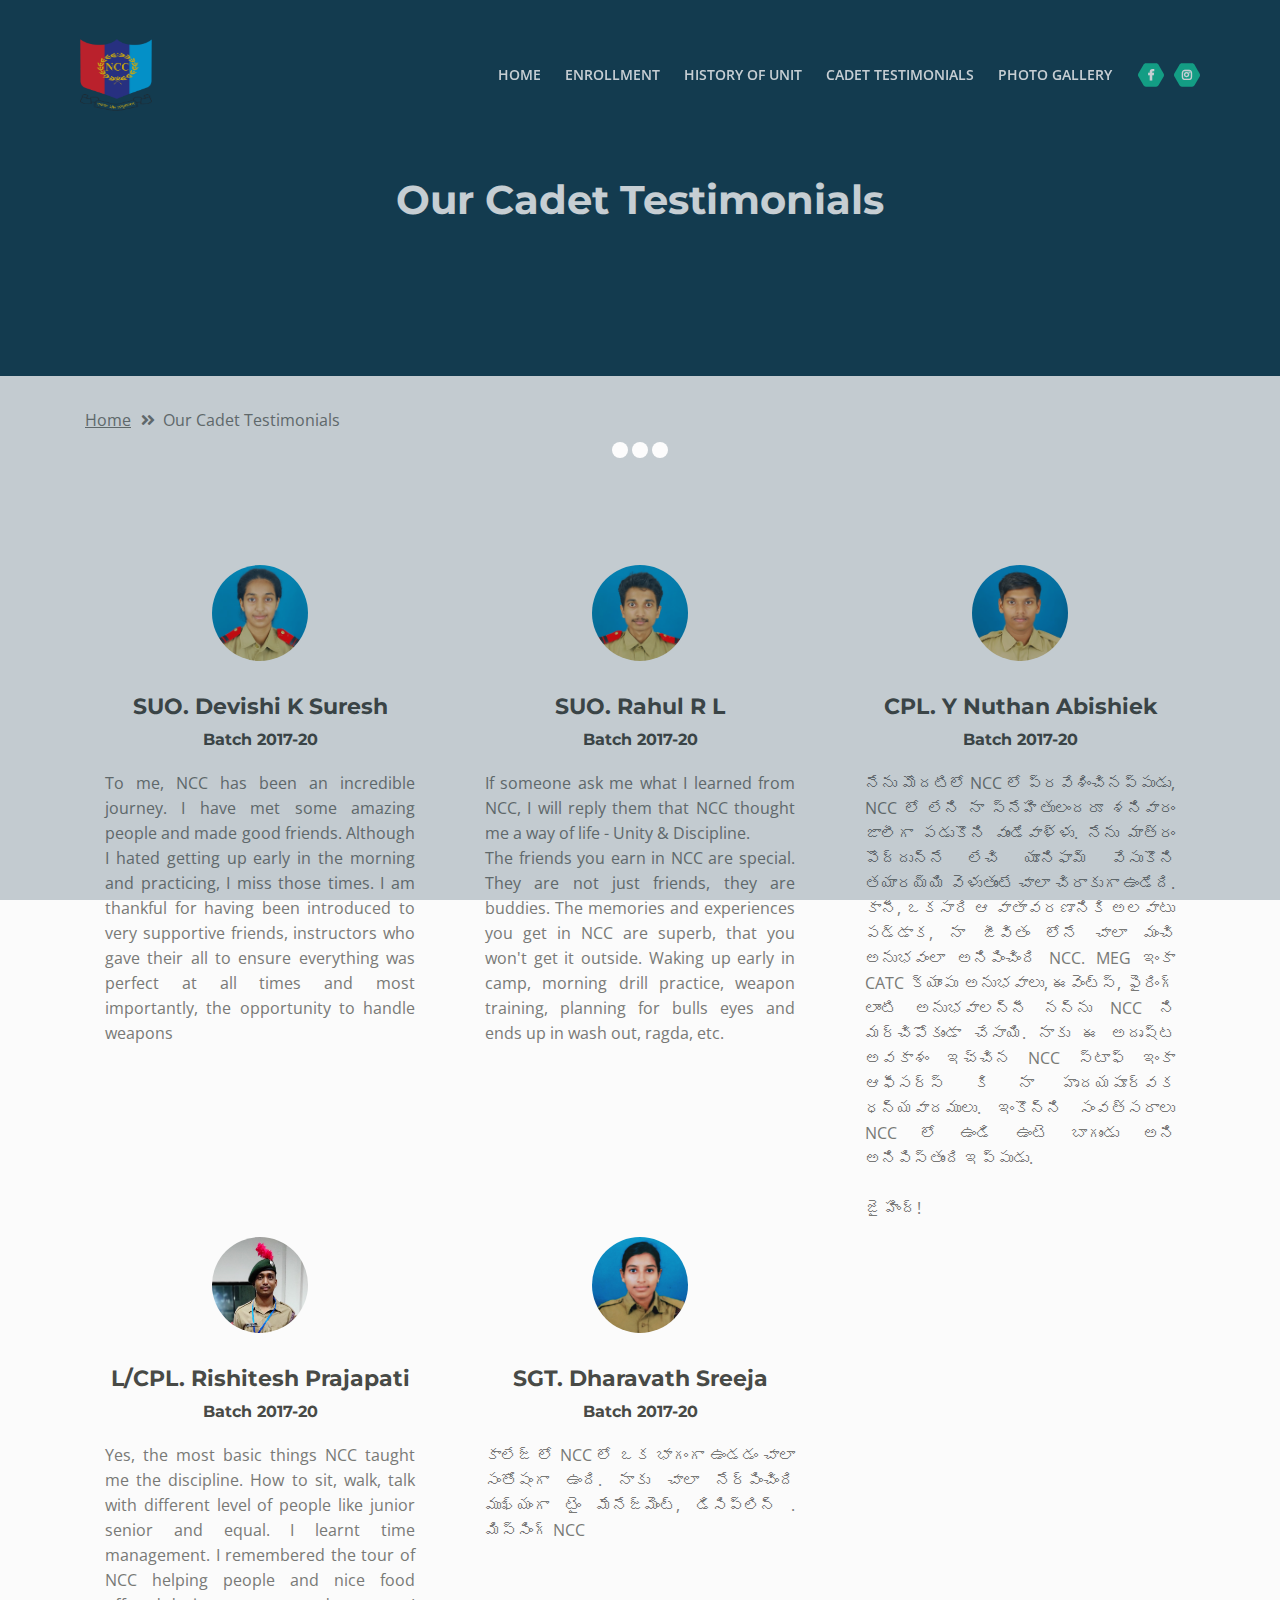
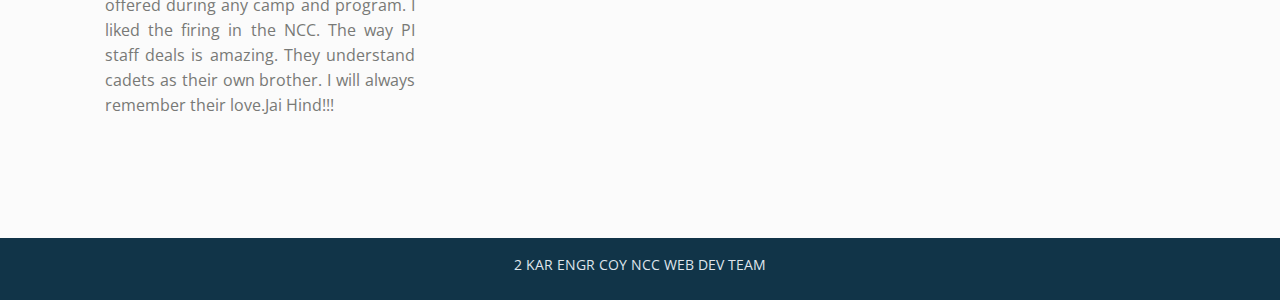
==== commit 72a5858c: "NAV-bar" ====
--- a/Cadet-Testimonials.html
+++ b/Cadet-Testimonials.html
@@ -76,6 +76,9 @@
                
                 <li class="nav-item">
                     <a class="nav-link page-scroll" href="Cadet-Testimonials.html">CADET TESTIMONIALS<span class="sr-only">(current)</span></a>
+                </li>
+                <li class="nav-item">
+                    <a class="nav-link page-scroll" href="photoGallery.html">PHOTO GALLERY</a>
                 </li>
 
             </ul>
--- a/css/styles.css
+++ b/css/styles.css
@@ -2030,6 +2030,7 @@
 }
 
 
+
 /*****************************/
 /*     21. Media Queries     */
 /*****************************/	
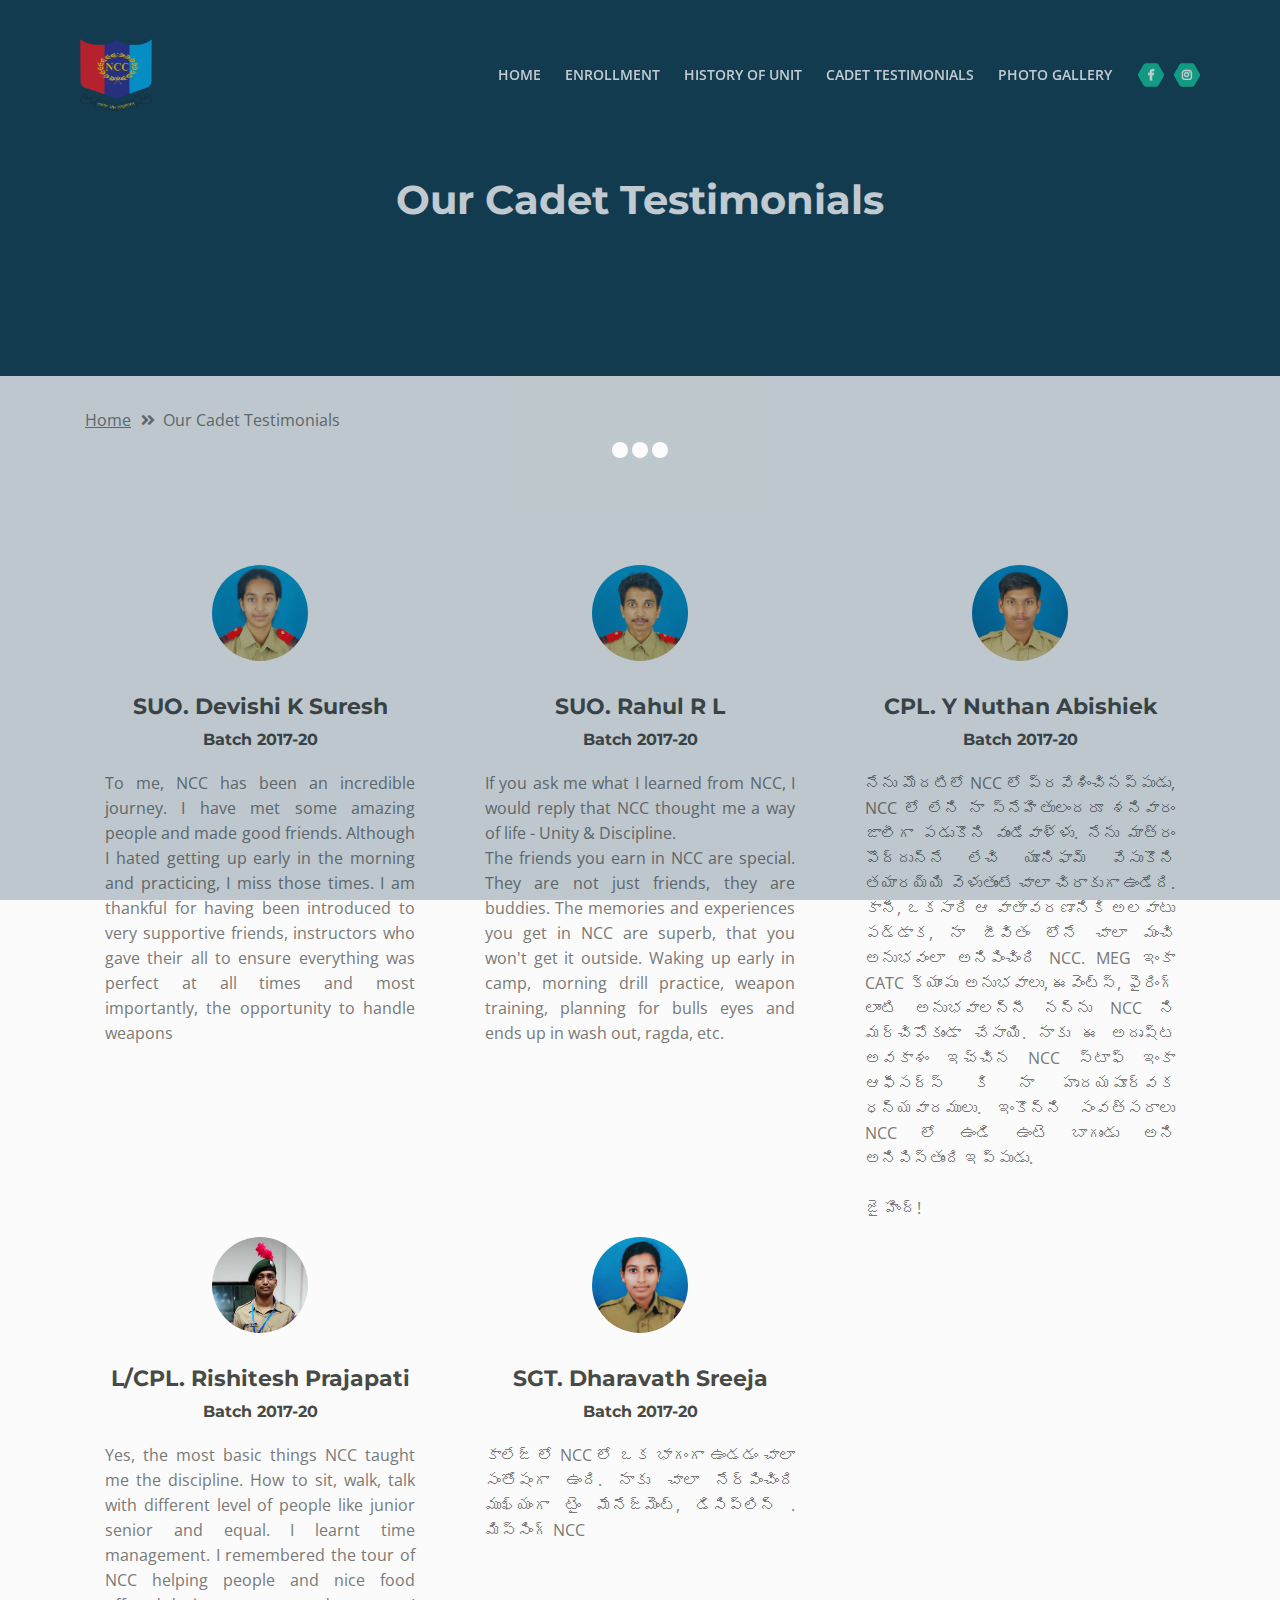
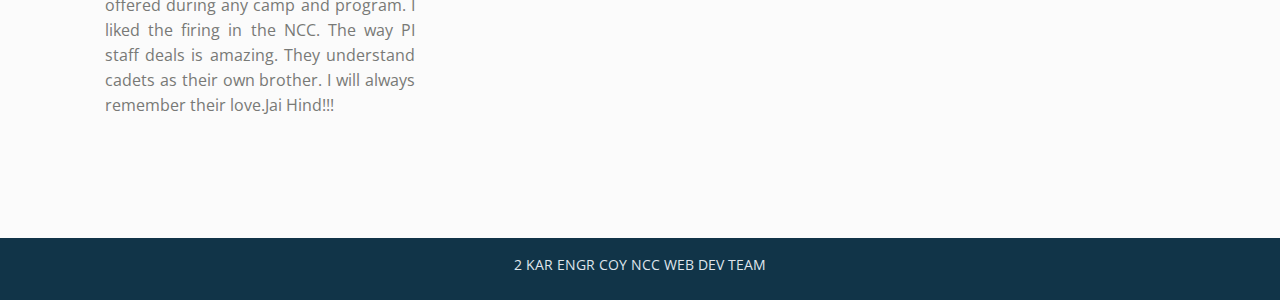
==== commit 6a13740d: "Merge branch 'main' of https://github.com/NccNitk/pages into main" ====
--- a/Cadet-Testimonials.html
+++ b/Cadet-Testimonials.html
@@ -149,7 +149,7 @@
         <div class="testimonial-author" style="text-align: center"><h3><br>SUO. Rahul R L</h3></div>
         <div class="testimonial-author" style="text-align: center">Batch 2017-20</div>
         <div class="card-body">
-        <div class="testimonial-text" style="text-align: justify"><p>If someone ask me what I learned from NCC, I will reply them that NCC thought me a way of life - Unity & Discipline.<br>
+        <div class="testimonial-text" style="text-align: justify"><p>If you ask me what I learned from NCC, I would reply that NCC thought me a way of life - Unity & Discipline.<br>
         The friends you earn in NCC are special. They are not just friends, they are buddies. The memories and experiences you get in NCC are superb, that you won't get it outside. Waking up early in camp, morning drill practice, weapon training, planning for bulls eyes and ends up in wash out, ragda, etc.</p></div>
         </div>
         </div>
--- a/css/styles.css
+++ b/css/styles.css
@@ -1701,7 +1701,7 @@
 /* Hover Animation */
 .basic-2 .image-wrapper {
 	overflow: hidden;
-	margin-bottom: 1.5rem;
+	margin-bottom: 1.0rem;
 }
 
 .basic-2 .image-wrapper img {
@@ -1710,9 +1710,9 @@
 }
 
 .basic-2 .image-wrapper:hover img {
-	-moz-transform: scale(1.15);
-	-webkit-transform: scale(1.15);
-	transform: scale(1.15);
+	-moz-transform: scale(1.1);
+	-webkit-transform: scale(1.1);
+	transform: scale(1.1);
 } 
 /* end of hover animation */
 
@@ -2185,9 +2185,7 @@
 		text-align: left;
 	}
 
-	.counter #counter .cell {
-	}
-	/* end of about */
+	
 
 
 	/* Contact */
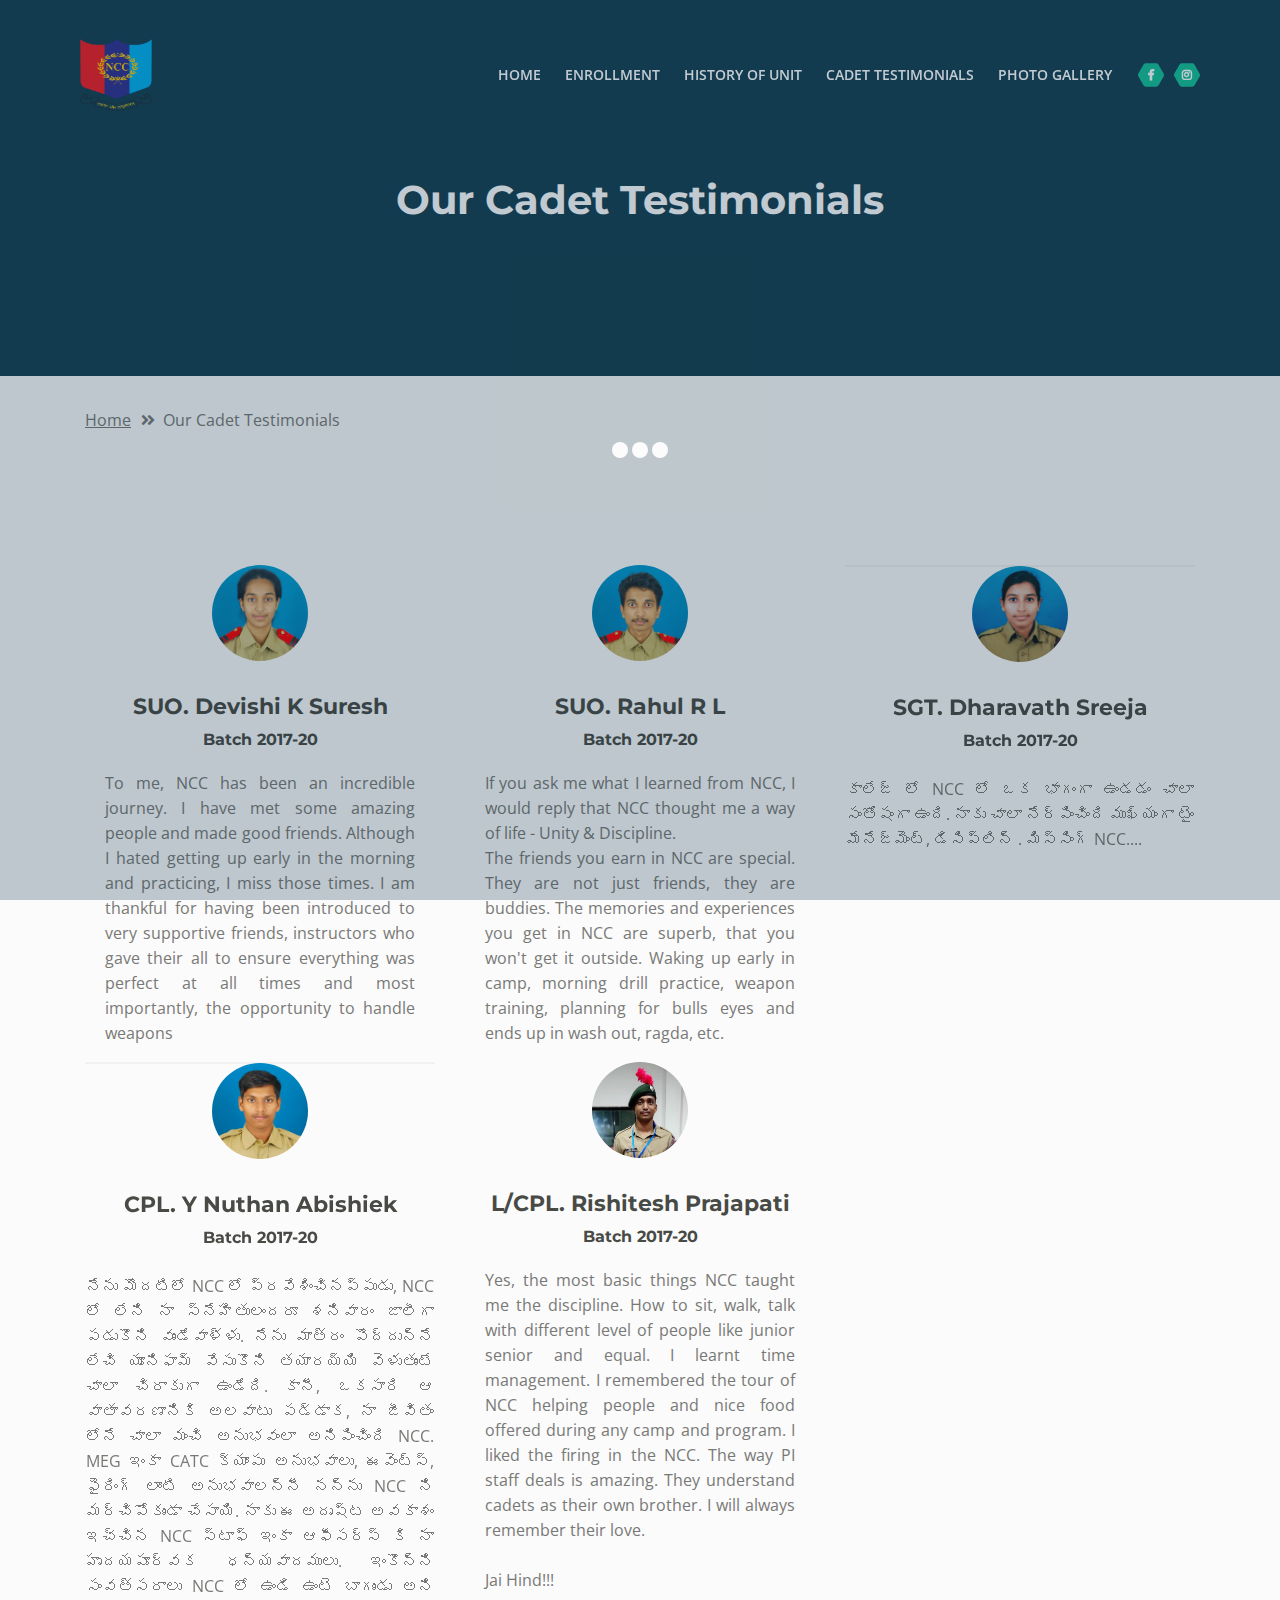
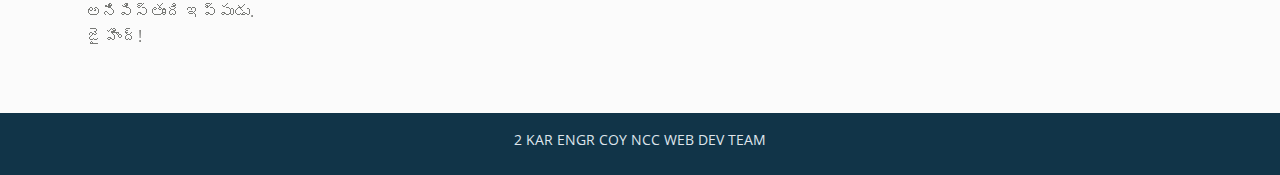
==== commit 5eff811d: "testimonial site" ====
--- a/Cadet-Testimonials.html
+++ b/Cadet-Testimonials.html
@@ -115,87 +115,105 @@
 
 
     <!-- Breadcrumbs -->
-    <div class="ex-basic-1">
-        <div class="container">
-        <div class="row">
-        <div class="col-lg-12">
-        <div class="breadcrumbs">
-        <a href="index.html">Home</a><i class="fa fa-angle-double-right"></i><span>Our Cadet Testimonials</span>
-        </div> <!-- end of breadcrumbs -->
-        </div> <!-- end of col -->
-        </div> <!-- end of row -->
-        </div> <!-- end of container -->
-        </div> <!-- end of ex-basic-1 -->
-        <!-- end of breadcrumbs -->
-        <div class = slider>
-        <div class="container">
-        <div class="row">
-        <div class="col-lg-4">
-        <div class="swiper-slide">
-        <div class="card">
-        <img class="card-image" src="images/DEVISHI.jpg" alt="alternative">
-        <div class="testimonial-author" style="text-align: center"><h3><br>SUO. Devishi K Suresh</h3></div>
-        <div class="testimonial-author" style="text-align: center">Batch 2017-20</div>
-        <div class="card-body">
-        <div class="testimonial-text" style="text-align: justify"><p>To me, NCC has been an incredible journey. I have met some amazing people and made good friends. Although I hated getting up early in the morning and practicing, I miss those times. I am thankful for having been introduced to very supportive friends, instructors who gave their all to ensure everything was perfect at all times and most importantly, the opportunity to handle weapons</p></div>
-        </div>
-        </div>
-        </div>
-        </div><!-- end of col -->
-        <div class="col-lg-4">
-        <div class="swiper-slide">
-        <div class="card">
-        <img class="card-image" src="images/RAHUL_R_L-.jpg" alt="alternative">
-        <div class="testimonial-author" style="text-align: center"><h3><br>SUO. Rahul R L</h3></div>
-        <div class="testimonial-author" style="text-align: center">Batch 2017-20</div>
-        <div class="card-body">
-        <div class="testimonial-text" style="text-align: justify"><p>If you ask me what I learned from NCC, I would reply that NCC thought me a way of life - Unity & Discipline.<br>
-        The friends you earn in NCC are special. They are not just friends, they are buddies. The memories and experiences you get in NCC are superb, that you won't get it outside. Waking up early in camp, morning drill practice, weapon training, planning for bulls eyes and ends up in wash out, ragda, etc.</p></div>
-        </div>
-        </div>
-        </div>
-        </div>
-        <div class="col-lg-4">
-        <div class="swiper-slide">
-        <div class="card">
-        <img class="card-image" src="images/Nuthan%20Abishiek.jpg"ḍ alt="alternative">
-        <div class="testimonial-author" style="text-align: center"><h3><br>CPL. Y Nuthan Abishiek</h3></div>
-        <div class="testimonial-author" style="text-align: center">Batch 2017-20</div>
-        <div class="card-body">
-        <div class="testimonial-text" style="text-align: justify"><p>నేను మొదటిలో NCC లో ప్రవేశించినప్పుడు, NCC లో లేని నా స్నేహితులందరూ శనివారం జాలీగా పడుకొని వుండేవాళ్ళు. నేను మాత్రం పొద్దున్నే లేచి యూనిఫామ్ వేసుకొని తయారయ్యి వెళుతుంటే చాలా చిరాకుగా ఉండేది. కానీ, ఒకసారి ఆ వాతావరణానికి అలవాటు పడ్డాక, నా జీవితం లోనే చాలా మంచి అనుభవంలా అనిపించింది NCC. MEG ఇంకా CATC క్యాంపు అనుభవాలు, ఈవెంట్స్, ఫైరింగ్ లాంటి అనుభవాలన్నీ నన్ను NCC ని మర్చిపోకుండా చేసాయి. నాకు ఈ అదృష్ట అవకాశం ఇచ్చిన NCC స్టాఫ్ ఇంకా ఆఫీసర్స్ కి నా హృదయపూర్వక ధన్యవాదములు. ఇంకొన్ని సంవత్సరాలు NCC లో ఉండి ఉంటె బాగుండు అని అనిపిస్తుంది ఇప్పుడు.<br><br>
-        
-         జై హింద్!</p></div>
-        </div>
-        </div>
-        </div>
-        </div>
-        <div class="col-lg-4">
-        <div class="swiper-slide">
-        <div class="card">
-        <img class="card-image" src="images/Rishitesh%20Prajapati.jpg" alt="alternative">
-        <div class="testimonial-author" style="text-align: center"><h3><br>L/CPL. Rishitesh Prajapati </h3></div>
-        <div class="testimonial-author" style="text-align: center">Batch 2017-20</div>
-        <div class="card-body">
-        <div class="testimonial-text" style="text-align: justify"><p>Yes, the most basic things NCC taught me the discipline. How to sit, walk, talk with different level of people like junior senior and equal. I learnt time management. I remembered the tour of NCC helping people and nice food offered during any camp and program. I liked the firing in the NCC. The way PI staff deals is amazing. They understand cadets as their own brother. I will always remember their love.Jai Hind!!!</p></div>
-        </div>
-        </div>
-        </div>
-        </div>
-        <div class="col-lg-4">
-        <div class="swiper-slide">
-        <div class="card">
-        <img class="card-image" src="images/Dharavath%20Sreeja.jpg" alt="alternative">
-        <div class="testimonial-author" style="text-align: center"><h3><br>SGT. Dharavath Sreeja</h3></div>
-        <div class="testimonial-author" style="text-align: center">Batch 2017-20</div>
-        <div class="card-body">
-        <div class="testimonial-text" style="text-align: justify"><p>కాలేజ్ లో NCC లో ఒక భాగంగా ఉండడం చాలా సంతోషంగా ఉంది. నాకు చాలా నేర్పించింది ముఖ్యంగా టైం మేనేజ్మెంట్, డిసిప్లిన్ . మిస్సింగ్ NCC</p></div>
-        </div>
-        </div>
-        </div>
-        </div>
-        </div> <!-- enf of row -->
-        </div> <!-- end of container -->
-        </div>
+            <div class="ex-basic-1">
+                <div class="container">
+                <div class="row">
+                <div class="col-lg-12">
+                <div class="breadcrumbs">
+                <a href="index.html">Home</a><i class="fa fa-angle-double-right"></i><span>Our Cadet Testimonials</span>
+                </div> <!-- end of breadcrumbs -->
+                </div> <!-- end of col -->
+                </div> <!-- end of row -->
+                </div> <!-- end of container -->
+                </div> <!-- end of ex-basic-1 -->
+                <!-- end of breadcrumbs -->
+                <div class = slider>
+                <div class="container">
+                <div class="row">
+                <div class="col-lg-4">
+                <div class="swiper-slide">
+                <div class="card">
+                <img class="card-image" src="images/DEVISHI.jpg" alt="alternative">
+                <div class="testimonial-author" style="text-align: center"><h3><br>SUO. Devishi K Suresh</h3></div>
+                <div class="testimonial-author" style="text-align: center">Batch 2017-20</div>
+                <div class="card-body">
+                <div class="testimonial-text" style="text-align: justify"><p>To me, NCC has been an incredible journey. I have met some amazing people and made good friends. Although I hated getting up early in the morning and practicing, I miss those times. I am thankful for having been introduced to very supportive friends, instructors who gave their all to ensure everything was perfect at all times and most importantly, the opportunity to handle weapons</p></div>
+                </div>
+                </div>
+                </div>
+                </div><!-- end of col -->
+                <div class="col-lg-4">
+                <div class="swiper-slide">
+                <div class="card">
+                <img class="card-image" src="images/RAHUL_R_L-.jpg" alt="alternative">
+                <div class="testimonial-author" style="text-align: center"><h3><br>SUO. Rahul R L</h3></div>
+                <div class="testimonial-author" style="text-align: center">Batch 2017-20</div>
+                <div class="card-body">
+                <div class="testimonial-text" style="text-align: justify"><p>If you ask me what I learned from NCC, I would reply that NCC thought me a way of life - Unity & Discipline.<br>
+                The friends you earn in NCC are special. They are not just friends, they are buddies. The memories and experiences you get in NCC are superb, that you won't get it outside. Waking up early in camp, morning drill practice, weapon training, planning for bulls eyes and ends up in wash out, ragda, etc.</p></div>
+                </div>
+                </div>
+                </div>
+                </div>
+                <div class="col-lg-4">
+                       <div class="flip-card">
+                            <div class="flip-card-inner">
+                                <div class="flip-card-front">
+                                    <img class="card-image" src="images/Dharavath%20Sreeja.jpg" alt="alternative">
+                                    <div class="testimonial-author" style="text-align: center"><h3><br>SGT. Dharavath Sreeja</h3></div>
+                                    <div class="testimonial-author" style="text-align: center">Batch 2017-20</div>
+                                    <div class="testimonial-text" style="text-align: justify"><p><br>కాలేజ్ లో NCC లో ఒక భాగంగా ఉండడం చాలా సంతోషంగా ఉంది. నాకు చాలా నేర్పించింది ముఖ్యంగా టైం మేనేజ్మెంట్, డిసిప్లిన్ . మిస్సింగ్ NCC....</p></div>
+                                </div>
+                            <div class="flip-card-back">
+                                <img class="card-image" src="images/Dharavath%20Sreeja.jpg" alt="alternative">
+                                <div class="testimonial-author" style="text-align: center"><h3><br>SGT. Dharavath Sreeja</h3></div>
+                                <div class="testimonial-author" style="text-align: center">Batch 2017-20</div>
+                                <div class="testimonial-text" style="text-align: justify"><p><br>I am very happy to be a part of NCC in college. It has taught me a lot, especially time management, discipline. Missing NCC....</p></div>
+                            </div>
+                            </div>
+                        </div>
+                
+                </div>
+                <div class="col-lg-4">
+                    <div class="flip-card">
+                        <div class="flip-card-inner">
+                            <div class="flip-card-front">
+                                    <img class="card-image" src="images/Nuthan%20Abishiek.jpg"ḍ alt="alternative">
+                                    <div class="testimonial-author" style="text-align: center"><h3><br>CPL. Y Nuthan Abishiek</h3></div>
+                                    <div class="testimonial-author" style="text-align: center">Batch 2017-20</div>
+                                    <div class="testimonial-text" style="text-align: justify"><p><br>నేను మొదటిలో NCC లో ప్రవేశించినప్పుడు, NCC లో లేని నా స్నేహితులందరూ శనివారం జాలీగా పడుకొని వుండేవాళ్ళు. నేను మాత్రం పొద్దున్నే లేచి యూనిఫామ్ వేసుకొని తయారయ్యి వెళుతుంటే చాలా చిరాకుగా ఉండేది. కానీ, ఒకసారి ఆ వాతావరణానికి అలవాటు పడ్డాక, నా జీవితం లోనే చాలా మంచి అనుభవంలా అనిపించింది NCC. MEG ఇంకా CATC క్యాంపు అనుభవాలు, ఈవెంట్స్, ఫైరింగ్ లాంటి అనుభవాలన్నీ నన్ను NCC ని మర్చిపోకుండా చేసాయి. నాకు ఈ అదృష్ట అవకాశం ఇచ్చిన NCC స్టాఫ్ ఇంకా ఆఫీసర్స్ కి నా హృదయపూర్వక ధన్యవాదములు. ఇంకొన్ని సంవత్సరాలు NCC లో ఉండి ఉంటె బాగుండు అని అనిపిస్తుంది ఇప్పుడు.<br>
+
+                                    జై హింద్!</p></div>
+                            </div>
+                            <div class="flip-card-back">
+                                    <img class="card-image" src="images/Nuthan%20Abishiek.jpg"ḍ alt="alternative">
+                                    <div class="testimonial-author" style="text-align: center"><h3><br>CPL. Y Nuthan Abishiek</h3></div>
+                                    <div class="testimonial-author" style="text-align: center">Batch 2017-20</div>
+                                    <div class="testimonial-text" style="text-align: justify"><p><br>When I first entered the NCC, all my friends who were not in the NCC were enjoying Saturdays. I would have been very annoyed when I had gotten up early and put on my uniform and gone. But, once I got used to that environment, NCC seemed like the best experience of my life.Experiences like MEG and CATC camp experiences, events, firing and all made me forget NCC. My heartfelt thanks to the NCC staff and officers who gave me this lucky opportunity. It would be nice to stay in the NCC for a few more years now.<br><br>
+
+                                    jai hind!</p></div>
+                            </div>
+                        </div>
+                    </div>
+
+                </div>
+                <div class="col-lg-4">
+                    <div class="swiper-slide">
+                        <div class="card">
+                            <img class="card-image" src="images/Rishitesh%20Prajapati.jpg" alt="alternative">
+                            <div class="testimonial-author" style="text-align: center"><h3><br>L/CPL. Rishitesh Prajapati </h3></div>
+                            <div class="testimonial-author" style="text-align: center">Batch 2017-20</div>
+                            <div class="card-body">
+                             <div class="testimonial-text" style="text-align: justify"><p>Yes, the most basic things NCC taught me the discipline. How to sit, walk, talk with different level of people like junior senior and equal. I learnt time management. I remembered the tour of NCC helping people and nice food offered during any camp and program. I liked the firing in the NCC. The way PI staff deals is amazing. They understand cadets as their own brother. I will always remember their love.<br><br>Jai Hind!!!</p></div>
+                            </div>
+                        </div>
+                   </div>
+                </div>
+            
+                </div> <!-- enf of row -->
+                </div> <!-- end of container -->
+                </div>
+ 
     <!-- Footer -->
        <!-- Copyright -->
     <div class="copyright">
--- a/css/styles.css
+++ b/css/styles.css
@@ -2635,3 +2635,49 @@
 	/* end of navigation */
 }
 /* end of min-width width 1200px */
+
+/* The flip card container - set the width and height to whatever you want. We have added the border property to demonstrate that the flip itself goes out of the box on hover (remove perspective if you don't want the 3D effect */
+.flip-card {
+  background-color: transparent;
+  width: auto;
+  height: auto;
+  border: 1px solid #f1f1f1;
+  perspective: 1000px; /* Remove this if you don't want the 3D effect */
+}
+
+/* This container is needed to position the front and back side */
+.flip-card-inner {
+  position: relative;
+  width: 100%;
+  height: 100%;
+  text-align: center;
+  transition: transform 0.8s;
+  transform-style: preserve-3d;
+}
+
+/* Do an horizontal flip when you move the mouse over the flip box container */
+.flip-card:hover .flip-card-inner {
+  transform: rotateY(180deg);
+}
+
+/* Position the front and back side */
+.flip-card-front, .flip-card-back {
+  position: absolute;
+  width: 100%;
+  height: 100%;
+  -webkit-backface-visibility: hidden; /* Safari */
+  backface-visibility: hidden;
+}
+
+/* Style the front side (fallback if image is missing) */
+.flip-card-front {
+  background-color: #bbb;
+  color: black;
+}
+
+/* Style the back side */
+.flip-card-back {
+  background-color: dodgerblue;
+  color: white;
+  transform: rotateY(180deg);
+}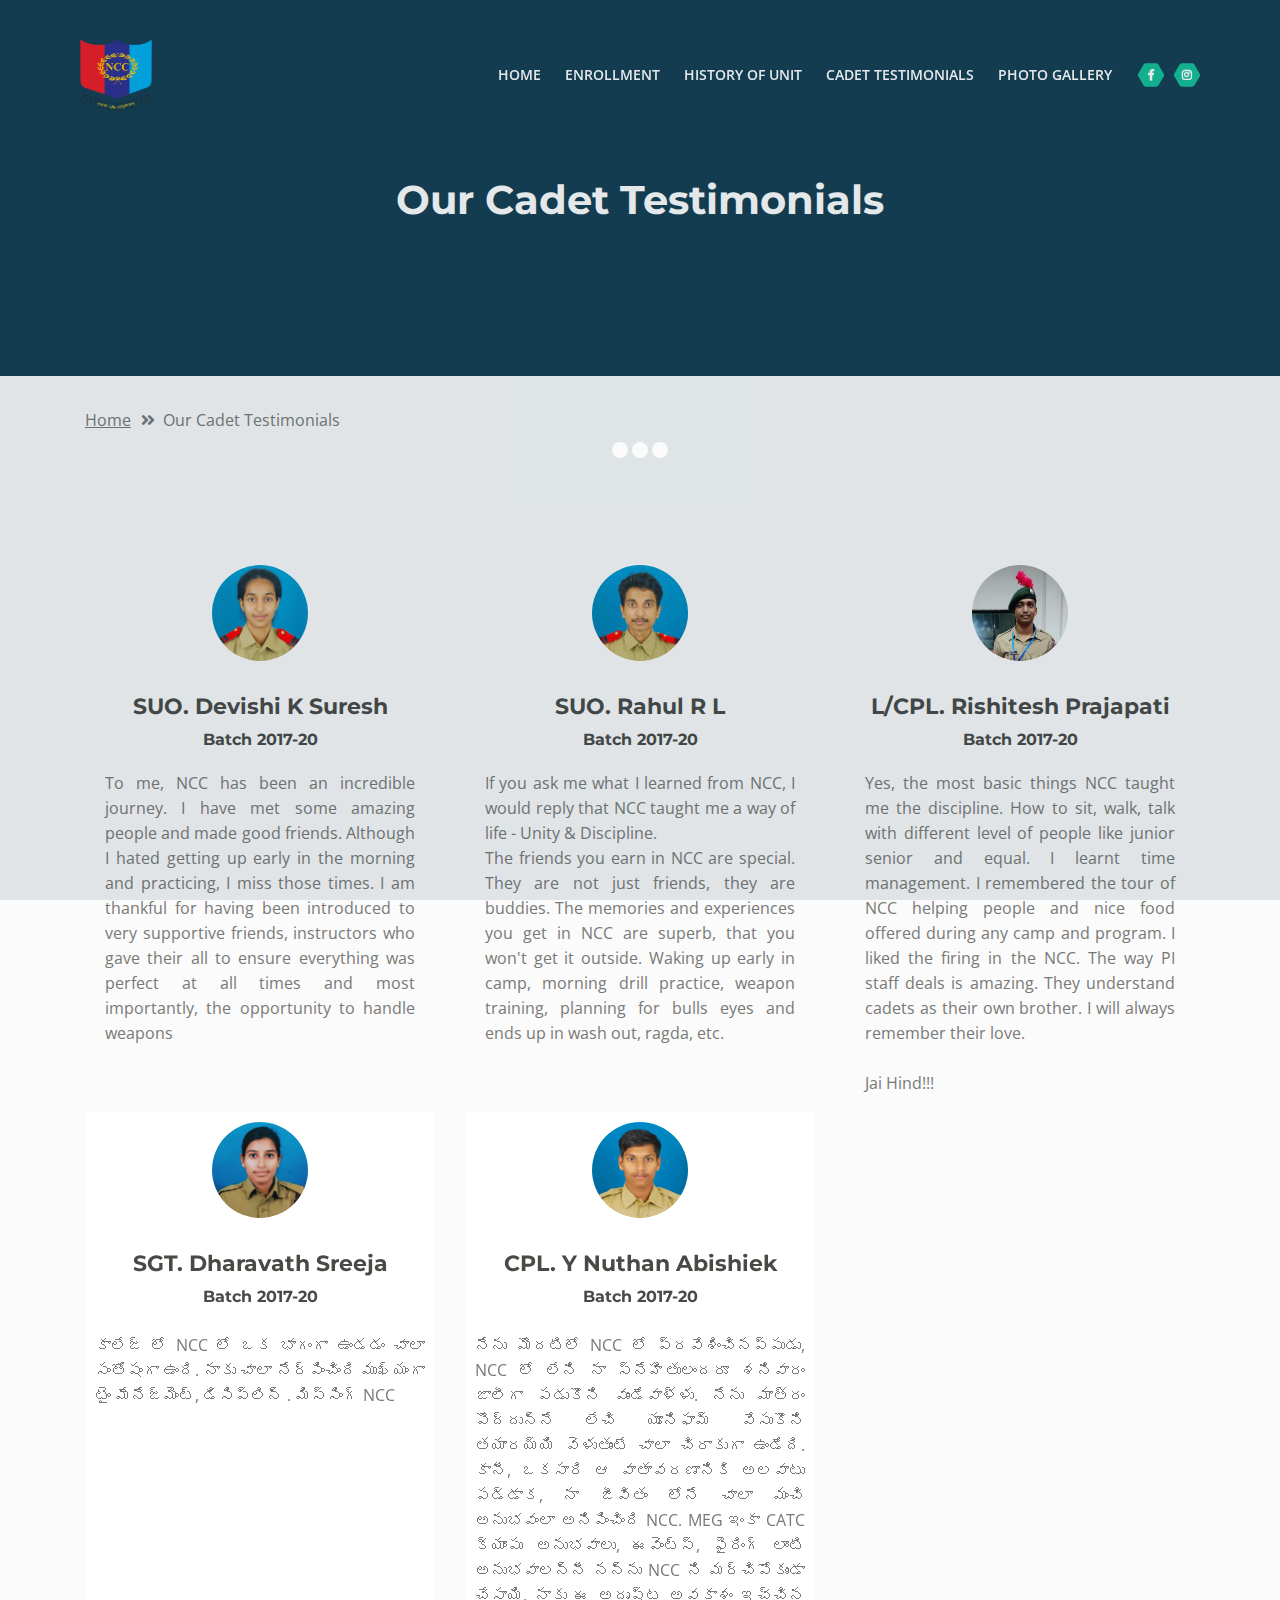
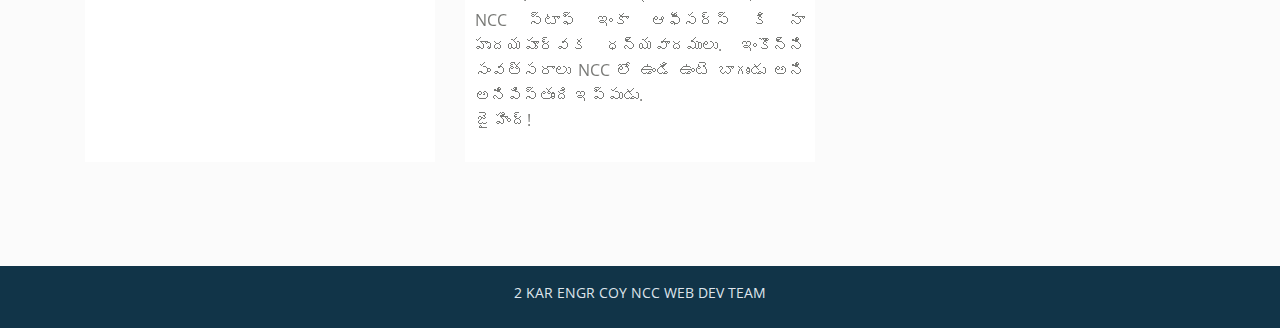
==== commit 17758fbb: "testimonial rahul" ====
--- a/Cadet-Testimonials.html
+++ b/Cadet-Testimonials.html
@@ -149,12 +149,25 @@
                 <div class="testimonial-author" style="text-align: center"><h3><br>SUO. Rahul R L</h3></div>
                 <div class="testimonial-author" style="text-align: center">Batch 2017-20</div>
                 <div class="card-body">
-                <div class="testimonial-text" style="text-align: justify"><p>If you ask me what I learned from NCC, I would reply that NCC thought me a way of life - Unity & Discipline.<br>
+                <div class="testimonial-text" style="text-align: justify"><p>If you ask me what I learned from NCC, I would reply that NCC taught me a way of life - Unity & Discipline.<br>
                 The friends you earn in NCC are special. They are not just friends, they are buddies. The memories and experiences you get in NCC are superb, that you won't get it outside. Waking up early in camp, morning drill practice, weapon training, planning for bulls eyes and ends up in wash out, ragda, etc.</p></div>
                 </div>
                 </div>
                 </div>
                 </div>
+                <div class="col-lg-4">
+                    <div class="swiper-slide">
+                        <div class="card">
+                            <img class="card-image" src="images/Rishitesh%20Prajapati.jpg" alt="alternative">
+                            <div class="testimonial-author" style="text-align: center"><h3><br>L/CPL. Rishitesh Prajapati </h3></div>
+                            <div class="testimonial-author" style="text-align: center">Batch 2017-20</div>
+                            <div class="card-body">
+                             <div class="testimonial-text" style="text-align: justify"><p>Yes, the most basic things NCC taught me the discipline. How to sit, walk, talk with different level of people like junior senior and equal. I learnt time management. I remembered the tour of NCC helping people and nice food offered during any camp and program. I liked the firing in the NCC. The way PI staff deals is amazing. They understand cadets as their own brother. I will always remember their love.<br><br>Jai Hind!!!</p></div>
+                            </div>
+                        </div>
+                   </div>
+                </div>
+            
                 <div class="col-lg-4">
                        <div class="flip-card">
                             <div class="flip-card-inner">
@@ -162,7 +175,7 @@
                                     <img class="card-image" src="images/Dharavath%20Sreeja.jpg" alt="alternative">
                                     <div class="testimonial-author" style="text-align: center"><h3><br>SGT. Dharavath Sreeja</h3></div>
                                     <div class="testimonial-author" style="text-align: center">Batch 2017-20</div>
-                                    <div class="testimonial-text" style="text-align: justify"><p><br>కాలేజ్ లో NCC లో ఒక భాగంగా ఉండడం చాలా సంతోషంగా ఉంది. నాకు చాలా నేర్పించింది ముఖ్యంగా టైం మేనేజ్మెంట్, డిసిప్లిన్ . మిస్సింగ్ NCC....</p></div>
+                                    <div class="testimonial-text" style="text-align: justify"><p><br>కాలేజ్ లో NCC లో ఒక భాగంగా ఉండడం చాలా సంతోషంగా ఉంది. నాకు చాలా నేర్పించింది ముఖ్యంగా టైం మేనేజ్మెంట్, డిసిప్లిన్ . మిస్సింగ్ NCC</p></div>
                                 </div>
                             <div class="flip-card-back">
                                 <img class="card-image" src="images/Dharavath%20Sreeja.jpg" alt="alternative">
@@ -197,19 +210,7 @@
                     </div>
 
                 </div>
-                <div class="col-lg-4">
-                    <div class="swiper-slide">
-                        <div class="card">
-                            <img class="card-image" src="images/Rishitesh%20Prajapati.jpg" alt="alternative">
-                            <div class="testimonial-author" style="text-align: center"><h3><br>L/CPL. Rishitesh Prajapati </h3></div>
-                            <div class="testimonial-author" style="text-align: center">Batch 2017-20</div>
-                            <div class="card-body">
-                             <div class="testimonial-text" style="text-align: justify"><p>Yes, the most basic things NCC taught me the discipline. How to sit, walk, talk with different level of people like junior senior and equal. I learnt time management. I remembered the tour of NCC helping people and nice food offered during any camp and program. I liked the firing in the NCC. The way PI staff deals is amazing. They understand cadets as their own brother. I will always remember their love.<br><br>Jai Hind!!!</p></div>
-                            </div>
-                        </div>
-                   </div>
-                </div>
-            
+                
                 </div> <!-- enf of row -->
                 </div> <!-- end of container -->
                 </div>
--- a/css/styles.css
+++ b/css/styles.css
@@ -2639,9 +2639,9 @@
 /* The flip card container - set the width and height to whatever you want. We have added the border property to demonstrate that the flip itself goes out of the box on hover (remove perspective if you don't want the 3D effect */
 .flip-card {
   background-color: transparent;
-  width: auto;
-  height: auto;
-  border: 1px solid #f1f1f1;
+  width: 350px;
+  height: 650px;
+  border: 10px solid white;
   perspective: 1000px; /* Remove this if you don't want the 3D effect */
 }
 
@@ -2671,13 +2671,13 @@
 
 /* Style the front side (fallback if image is missing) */
 .flip-card-front {
-  background-color: #bbb;
+  background-color: white;
   color: black;
 }
 
 /* Style the back side */
 .flip-card-back {
-  background-color: dodgerblue;
+  background-color: white;
   color: white;
   transform: rotateY(180deg);
 }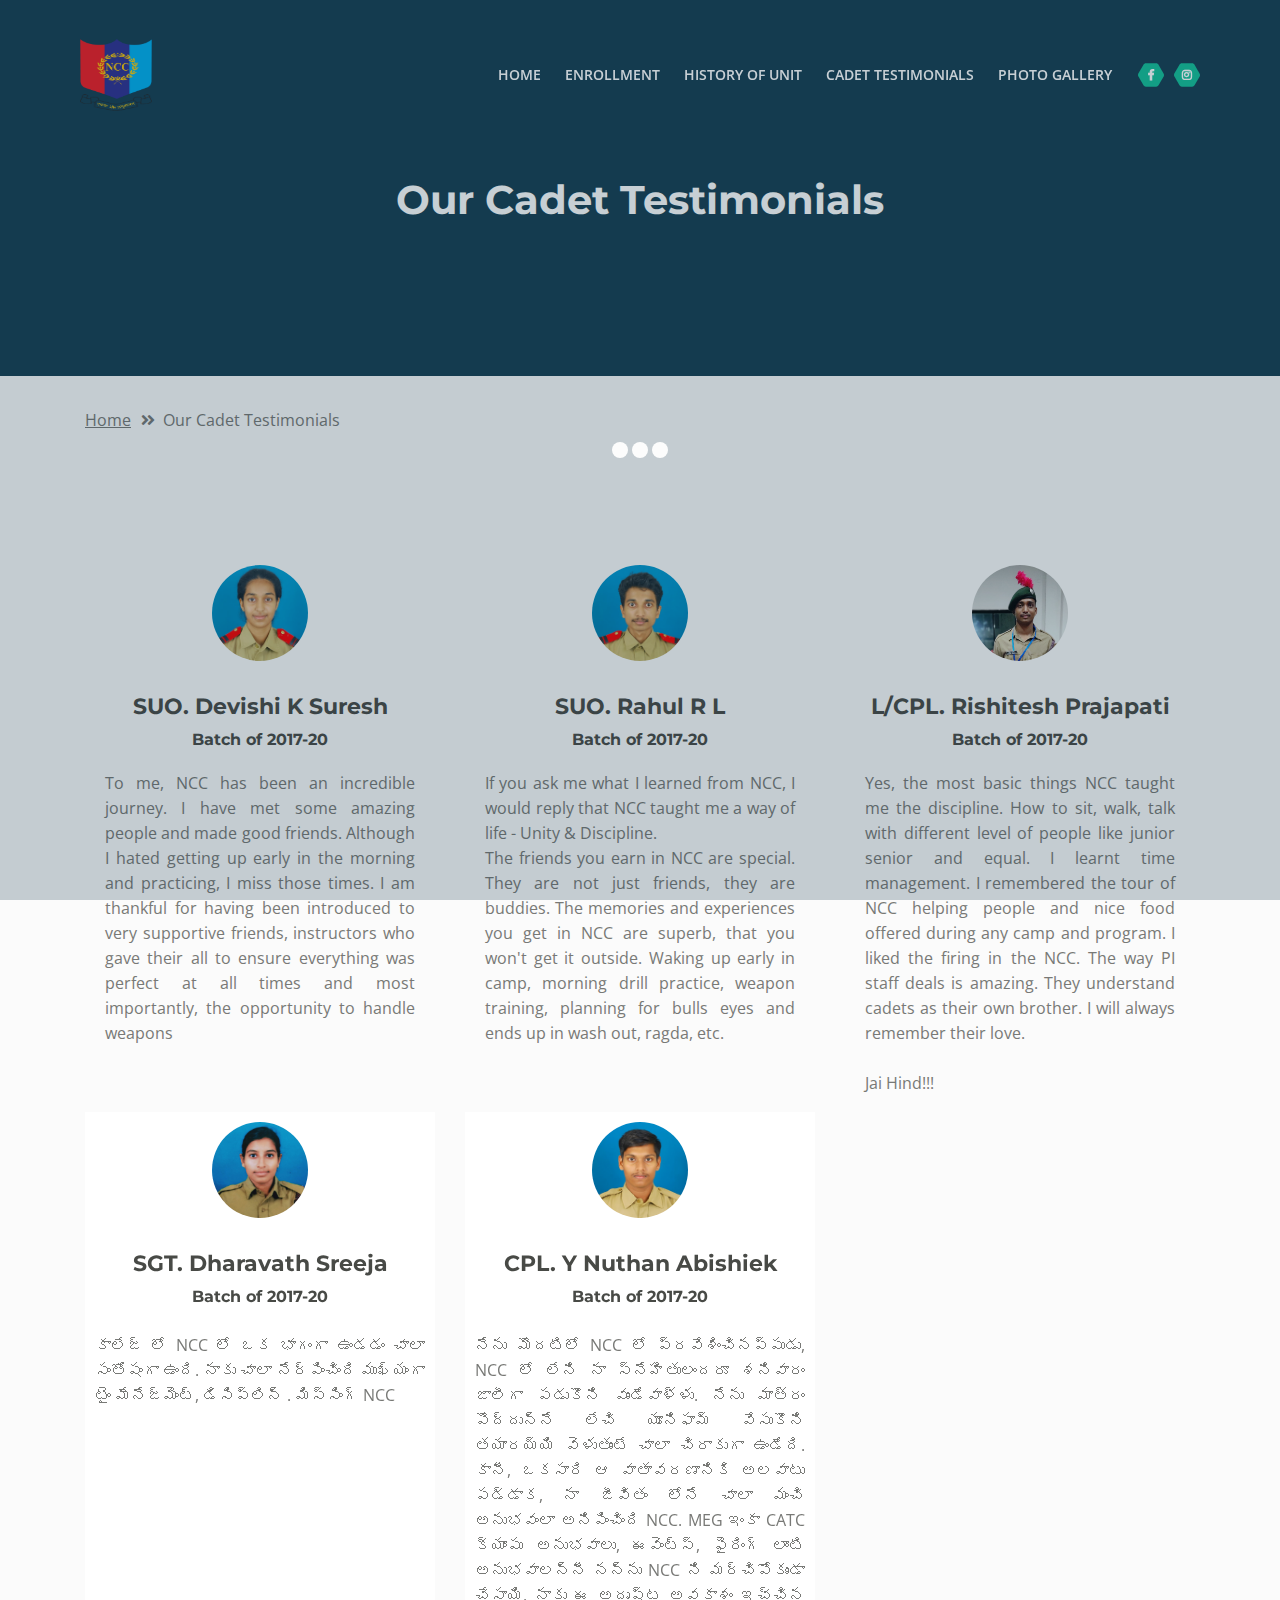
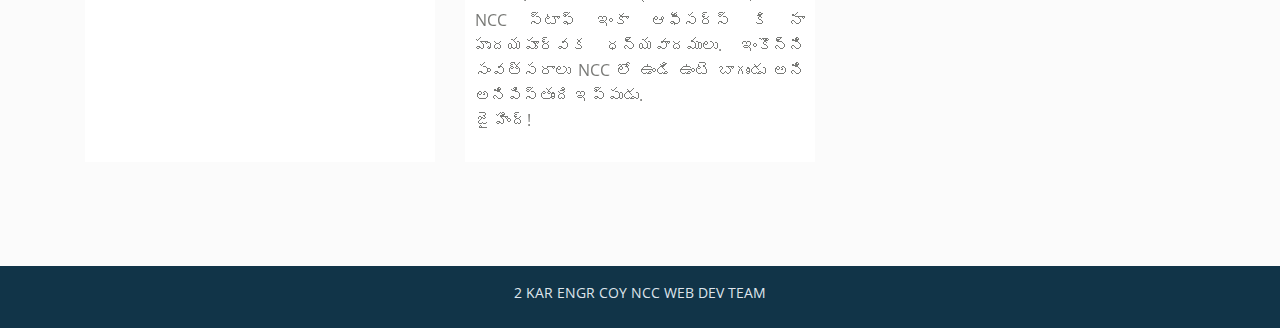
==== commit 6fc194bf: "testimonial" ====
--- a/Cadet-Testimonials.html
+++ b/Cadet-Testimonials.html
@@ -135,7 +135,7 @@
                 <div class="card">
                 <img class="card-image" src="images/DEVISHI.jpg" alt="alternative">
                 <div class="testimonial-author" style="text-align: center"><h3><br>SUO. Devishi K Suresh</h3></div>
-                <div class="testimonial-author" style="text-align: center">Batch 2017-20</div>
+                <div class="testimonial-author" style="text-align: center">Batch of 2017-20</div>
                 <div class="card-body">
                 <div class="testimonial-text" style="text-align: justify"><p>To me, NCC has been an incredible journey. I have met some amazing people and made good friends. Although I hated getting up early in the morning and practicing, I miss those times. I am thankful for having been introduced to very supportive friends, instructors who gave their all to ensure everything was perfect at all times and most importantly, the opportunity to handle weapons</p></div>
                 </div>
@@ -147,7 +147,7 @@
                 <div class="card">
                 <img class="card-image" src="images/RAHUL_R_L-.jpg" alt="alternative">
                 <div class="testimonial-author" style="text-align: center"><h3><br>SUO. Rahul R L</h3></div>
-                <div class="testimonial-author" style="text-align: center">Batch 2017-20</div>
+                <div class="testimonial-author" style="text-align: center">Batch of 2017-20</div>
                 <div class="card-body">
                 <div class="testimonial-text" style="text-align: justify"><p>If you ask me what I learned from NCC, I would reply that NCC taught me a way of life - Unity & Discipline.<br>
                 The friends you earn in NCC are special. They are not just friends, they are buddies. The memories and experiences you get in NCC are superb, that you won't get it outside. Waking up early in camp, morning drill practice, weapon training, planning for bulls eyes and ends up in wash out, ragda, etc.</p></div>
@@ -160,7 +160,7 @@
                         <div class="card">
                             <img class="card-image" src="images/Rishitesh%20Prajapati.jpg" alt="alternative">
                             <div class="testimonial-author" style="text-align: center"><h3><br>L/CPL. Rishitesh Prajapati </h3></div>
-                            <div class="testimonial-author" style="text-align: center">Batch 2017-20</div>
+                            <div class="testimonial-author" style="text-align: center">Batch of 2017-20</div>
                             <div class="card-body">
                              <div class="testimonial-text" style="text-align: justify"><p>Yes, the most basic things NCC taught me the discipline. How to sit, walk, talk with different level of people like junior senior and equal. I learnt time management. I remembered the tour of NCC helping people and nice food offered during any camp and program. I liked the firing in the NCC. The way PI staff deals is amazing. They understand cadets as their own brother. I will always remember their love.<br><br>Jai Hind!!!</p></div>
                             </div>
@@ -174,13 +174,13 @@
                                 <div class="flip-card-front">
                                     <img class="card-image" src="images/Dharavath%20Sreeja.jpg" alt="alternative">
                                     <div class="testimonial-author" style="text-align: center"><h3><br>SGT. Dharavath Sreeja</h3></div>
-                                    <div class="testimonial-author" style="text-align: center">Batch 2017-20</div>
+                                    <div class="testimonial-author" style="text-align: center">Batch of 2017-20</div>
                                     <div class="testimonial-text" style="text-align: justify"><p><br>కాలేజ్ లో NCC లో ఒక భాగంగా ఉండడం చాలా సంతోషంగా ఉంది. నాకు చాలా నేర్పించింది ముఖ్యంగా టైం మేనేజ్మెంట్, డిసిప్లిన్ . మిస్సింగ్ NCC</p></div>
                                 </div>
                             <div class="flip-card-back">
                                 <img class="card-image" src="images/Dharavath%20Sreeja.jpg" alt="alternative">
                                 <div class="testimonial-author" style="text-align: center"><h3><br>SGT. Dharavath Sreeja</h3></div>
-                                <div class="testimonial-author" style="text-align: center">Batch 2017-20</div>
+                                <div class="testimonial-author" style="text-align: center">Batch of 2017-20</div>
                                 <div class="testimonial-text" style="text-align: justify"><p><br>I am very happy to be a part of NCC in college. It has taught me a lot, especially time management, discipline. Missing NCC....</p></div>
                             </div>
                             </div>
@@ -193,7 +193,7 @@
                             <div class="flip-card-front">
                                     <img class="card-image" src="images/Nuthan%20Abishiek.jpg"ḍ alt="alternative">
                                     <div class="testimonial-author" style="text-align: center"><h3><br>CPL. Y Nuthan Abishiek</h3></div>
-                                    <div class="testimonial-author" style="text-align: center">Batch 2017-20</div>
+                                    <div class="testimonial-author" style="text-align: center">Batch of 2017-20</div>
                                     <div class="testimonial-text" style="text-align: justify"><p><br>నేను మొదటిలో NCC లో ప్రవేశించినప్పుడు, NCC లో లేని నా స్నేహితులందరూ శనివారం జాలీగా పడుకొని వుండేవాళ్ళు. నేను మాత్రం పొద్దున్నే లేచి యూనిఫామ్ వేసుకొని తయారయ్యి వెళుతుంటే చాలా చిరాకుగా ఉండేది. కానీ, ఒకసారి ఆ వాతావరణానికి అలవాటు పడ్డాక, నా జీవితం లోనే చాలా మంచి అనుభవంలా అనిపించింది NCC. MEG ఇంకా CATC క్యాంపు అనుభవాలు, ఈవెంట్స్, ఫైరింగ్ లాంటి అనుభవాలన్నీ నన్ను NCC ని మర్చిపోకుండా చేసాయి. నాకు ఈ అదృష్ట అవకాశం ఇచ్చిన NCC స్టాఫ్ ఇంకా ఆఫీసర్స్ కి నా హృదయపూర్వక ధన్యవాదములు. ఇంకొన్ని సంవత్సరాలు NCC లో ఉండి ఉంటె బాగుండు అని అనిపిస్తుంది ఇప్పుడు.<br>
 
                                     జై హింద్!</p></div>
@@ -201,7 +201,7 @@
                             <div class="flip-card-back">
                                     <img class="card-image" src="images/Nuthan%20Abishiek.jpg"ḍ alt="alternative">
                                     <div class="testimonial-author" style="text-align: center"><h3><br>CPL. Y Nuthan Abishiek</h3></div>
-                                    <div class="testimonial-author" style="text-align: center">Batch 2017-20</div>
+                                    <div class="testimonial-author" style="text-align: center">Batch of 2017-20</div>
                                     <div class="testimonial-text" style="text-align: justify"><p><br>When I first entered the NCC, all my friends who were not in the NCC were enjoying Saturdays. I would have been very annoyed when I had gotten up early and put on my uniform and gone. But, once I got used to that environment, NCC seemed like the best experience of my life.Experiences like MEG and CATC camp experiences, events, firing and all made me forget NCC. My heartfelt thanks to the NCC staff and officers who gave me this lucky opportunity. It would be nice to stay in the NCC for a few more years now.<br><br>
 
                                     jai hind!</p></div>
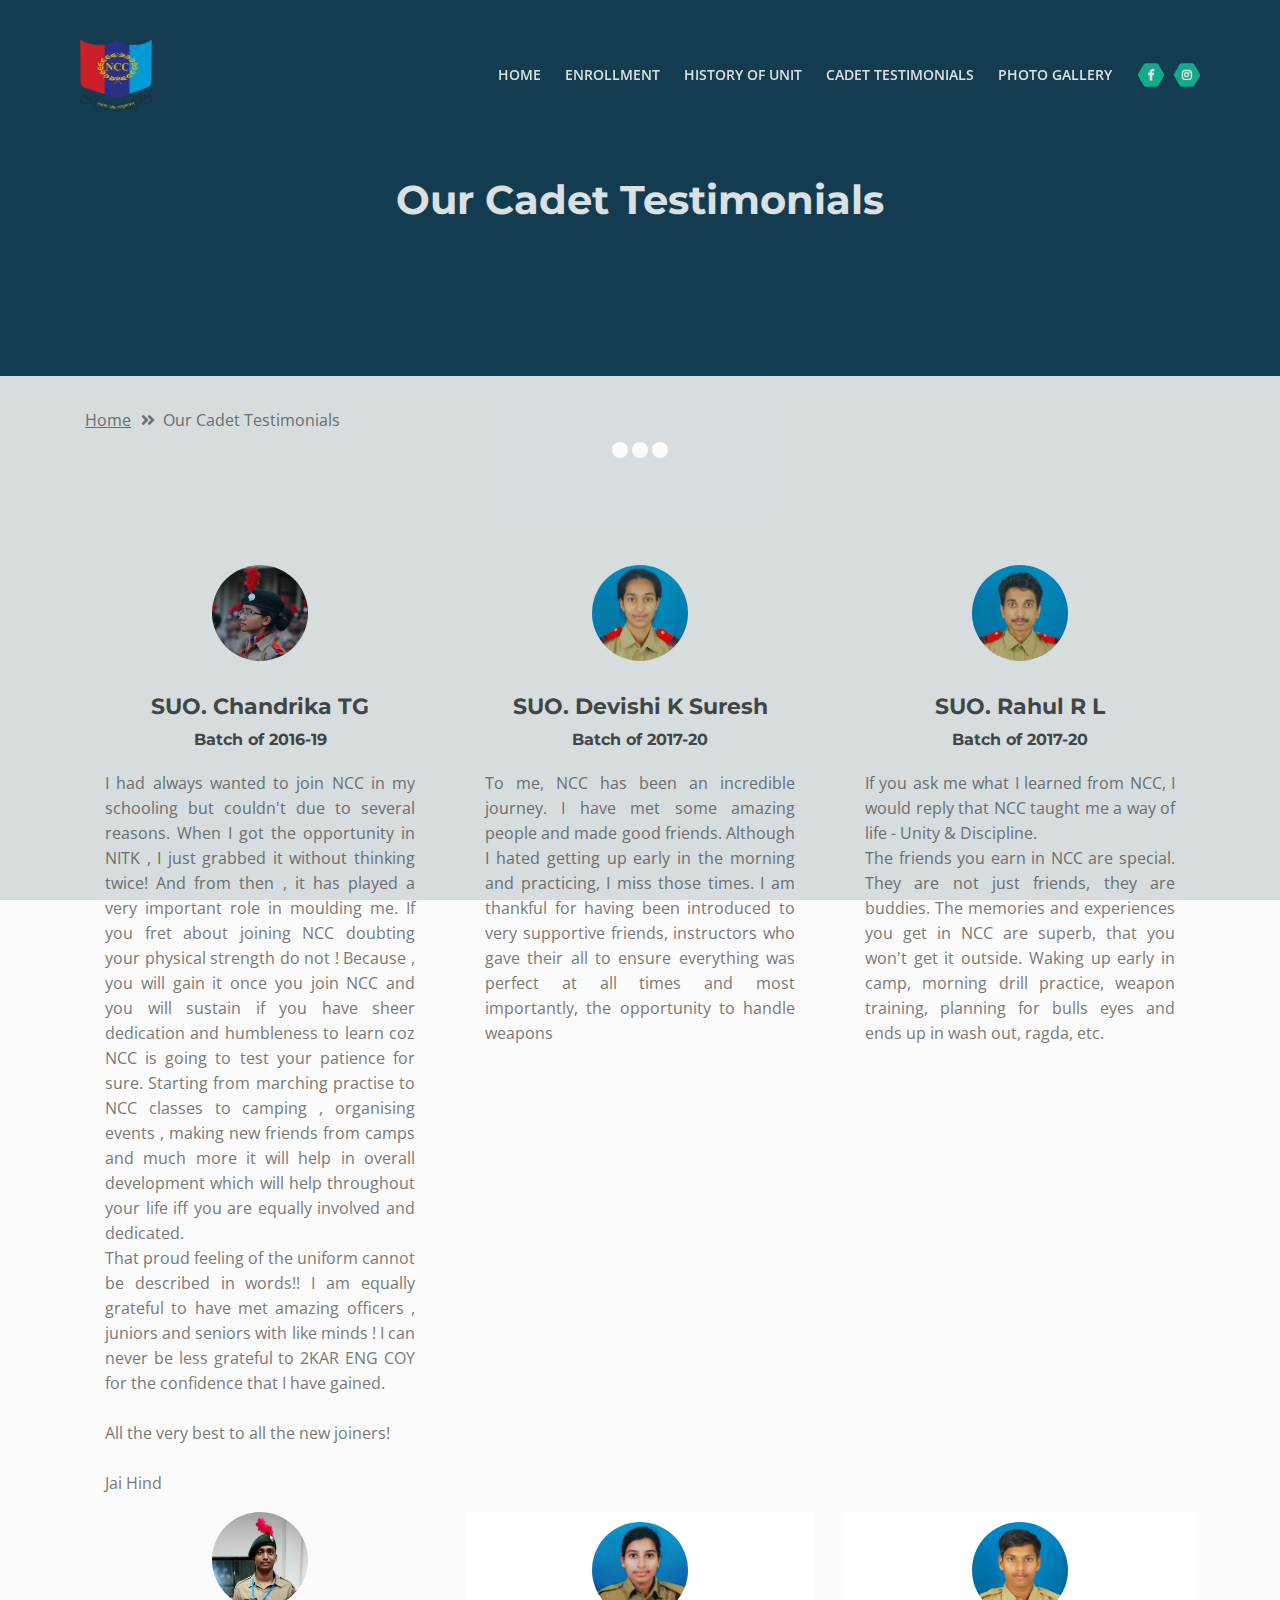
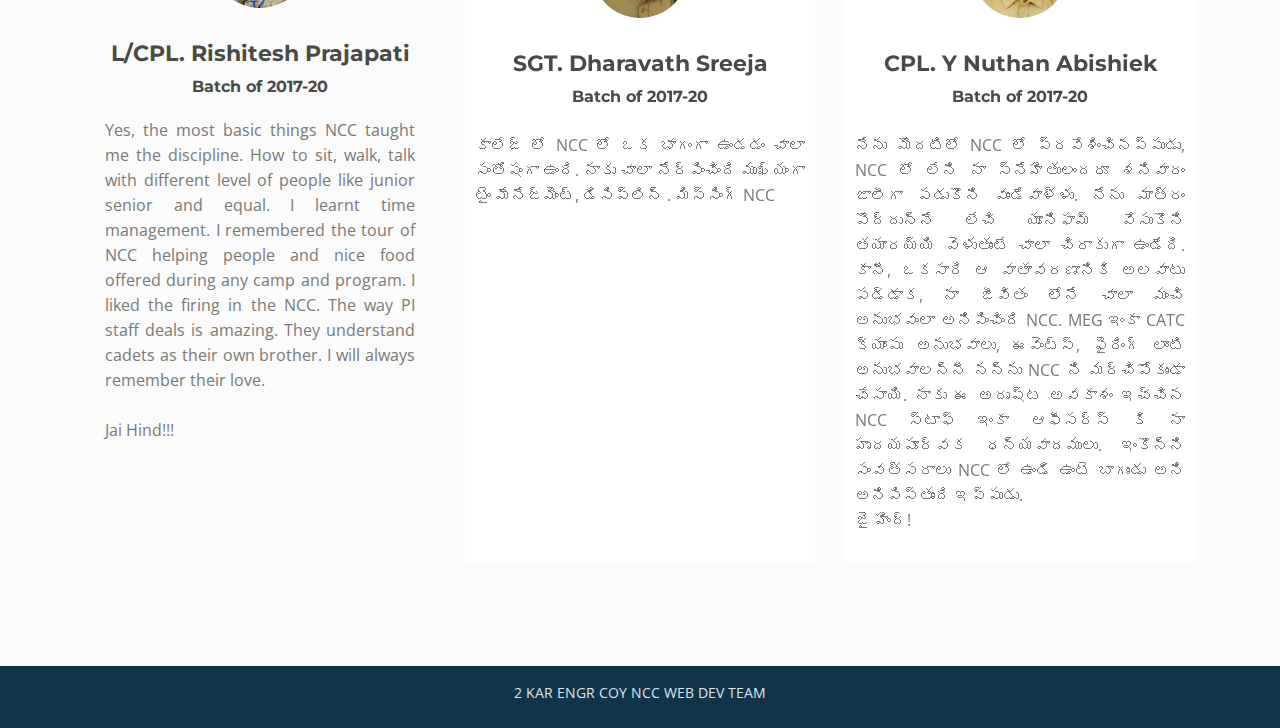
==== commit bc8da234: "testimonial" ====
--- a/Cadet-Testimonials.html
+++ b/Cadet-Testimonials.html
@@ -130,6 +130,23 @@
                 <div class = slider>
                 <div class="container">
                 <div class="row">
+                    <div class="col-lg-4">
+                        <div class="swiper-slide">
+                        <div class="card">
+                        <img class="card-image" src="images/chandrika.jpeg" alt="alternative">
+                        <div class="testimonial-author" style="text-align: center"><h3><br>SUO. Chandrika TG</h3></div>
+                        <div class="testimonial-author" style="text-align: center">Batch of 2016-19</div>
+                        <div class="card-body">
+                        <div class="testimonial-text" style="text-align: justify"><p>I had always wanted to join NCC in my schooling but couldn't due to several reasons. When I got the opportunity in NITK , I just grabbed it without thinking twice! And from then , it has played a very important role in moulding me. If you fret about joining NCC doubting your physical strength do not ! Because , you will gain it once you join NCC and you will sustain if you have sheer dedication and humbleness to learn coz NCC is going to test your patience for sure. Starting from marching practise  to NCC classes to camping , organising events  , making new friends from camps and much more it will help in overall development which will help throughout your life iff you are equally involved and dedicated.
+                            <br>That proud feeling of the uniform cannot be described in words!!  I am equally grateful to have met amazing officers , juniors and seniors with like minds ! I can never be less grateful to 2KAR ENG COY for the confidence that I have gained.
+                            <br>
+                            <br>All the very best to all the new joiners! 
+                            <br>
+                            <br>Jai Hind</p></div>
+                        </div>
+                        </div>
+                        </div>
+                    </div>
                 <div class="col-lg-4">
                 <div class="swiper-slide">
                 <div class="card">
